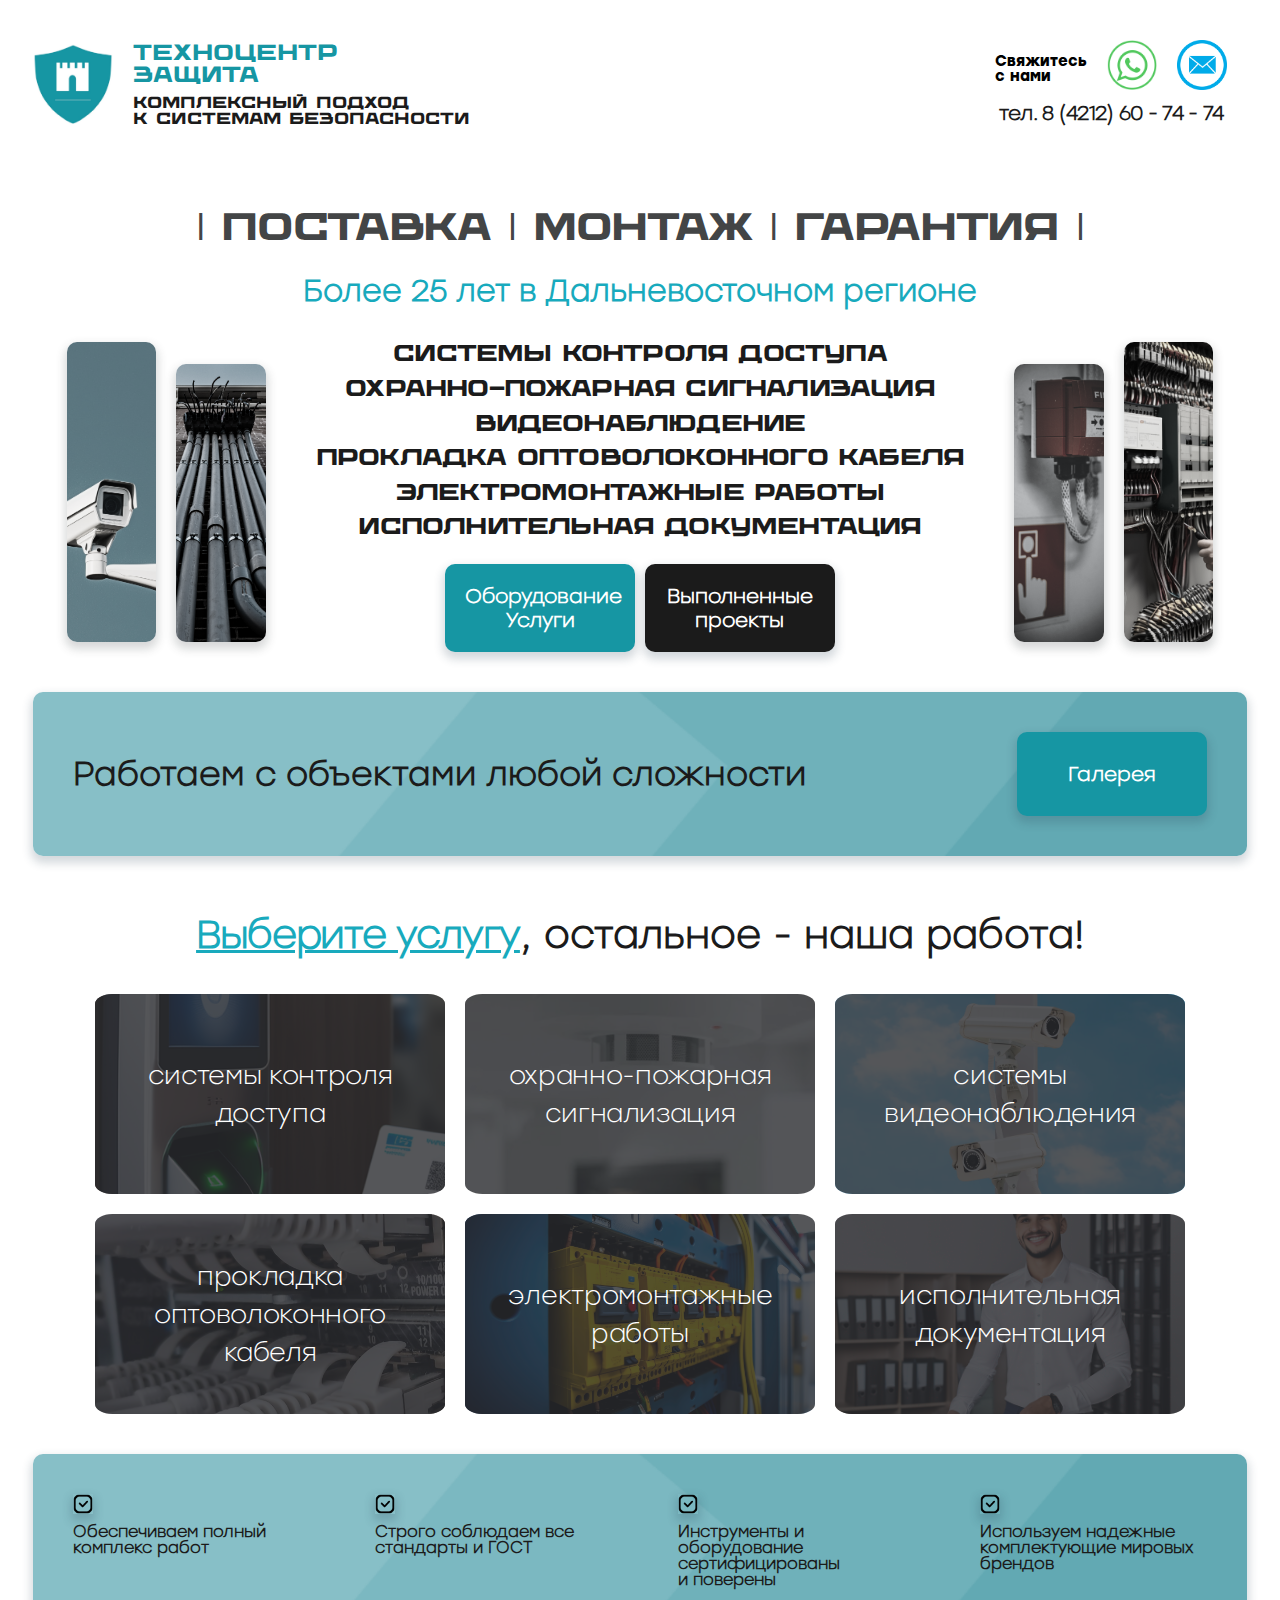
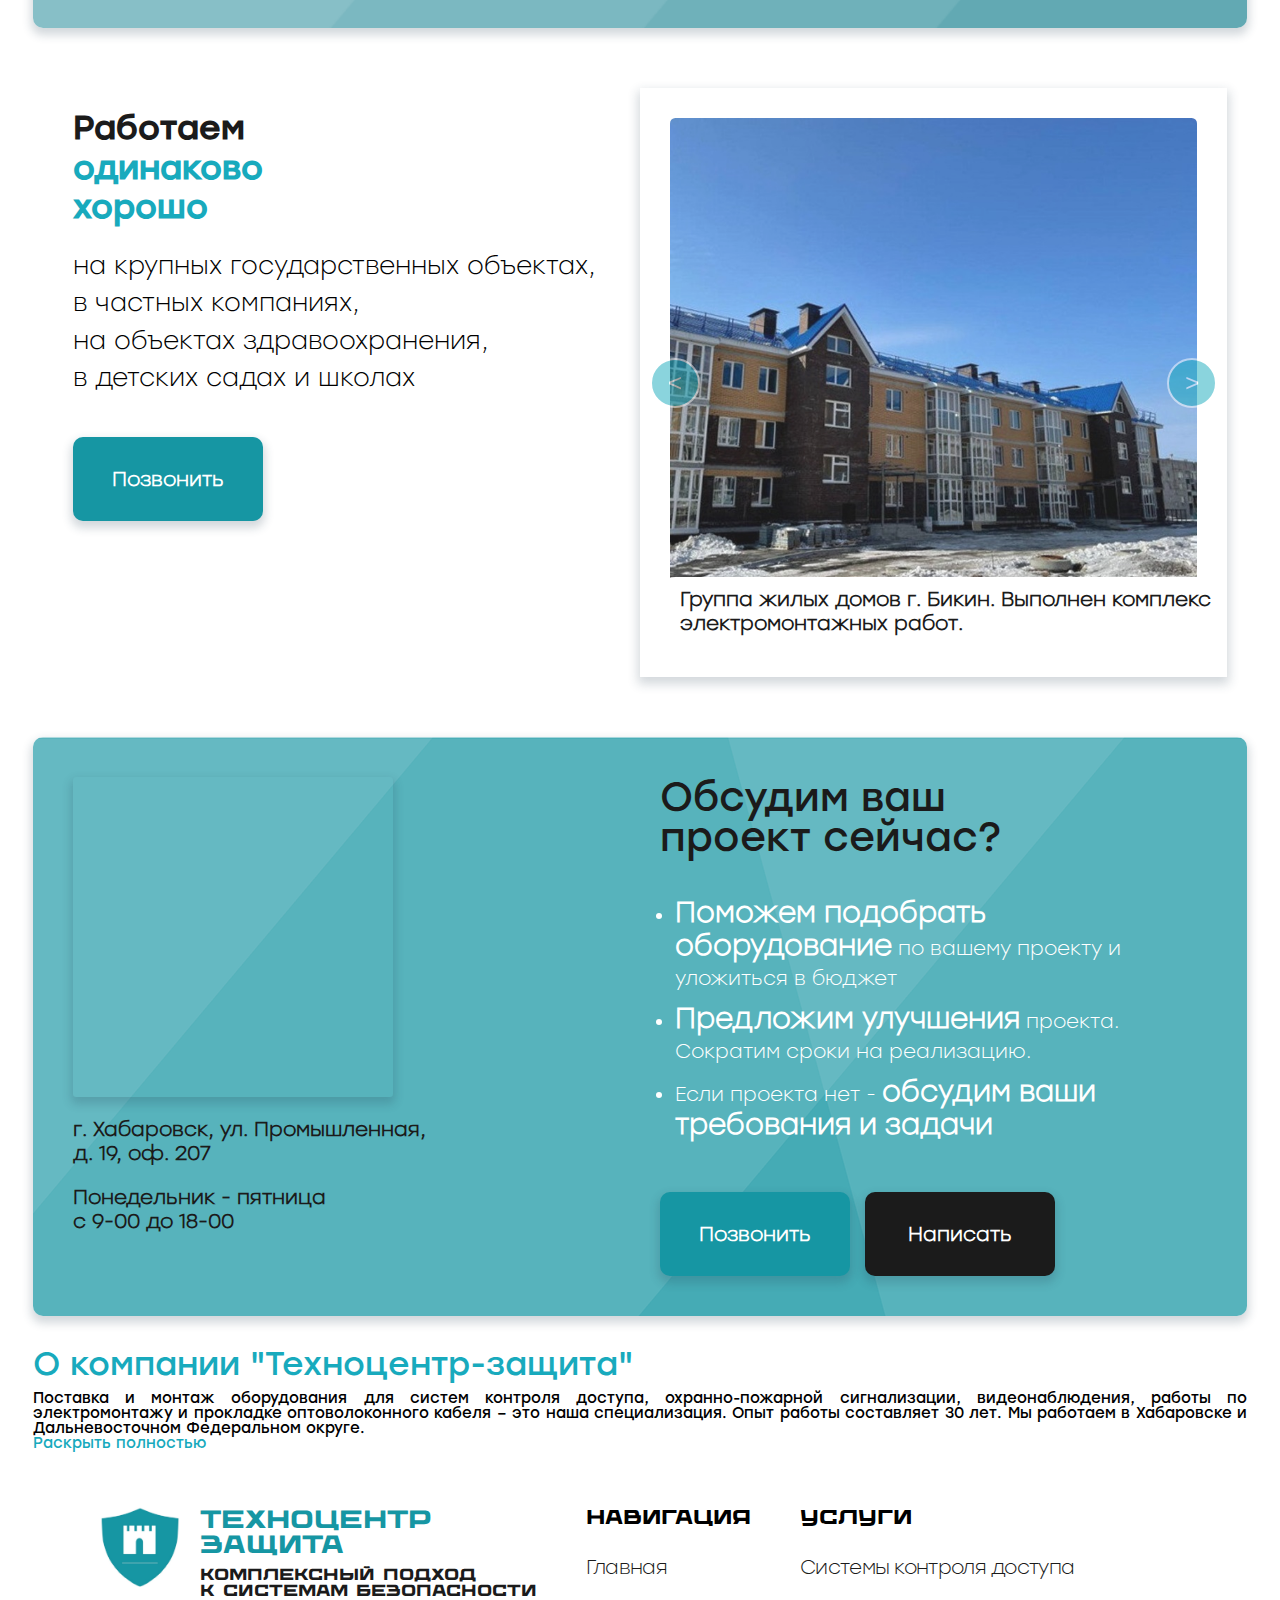
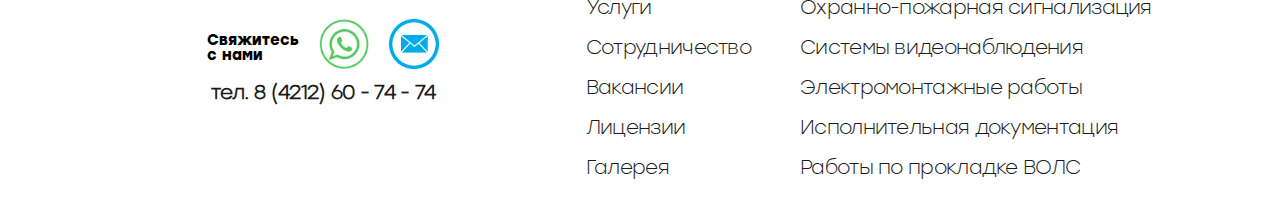
==== index.html @ d7f77d16 "first commit" ====
<!DOCTYPE html>
<html lang="ru">
<head>
    <meta charset="UTF-8">
    <meta name="viewport" content="width=device-width, initial-scale=1.0">
    <meta name="author" content="Peshkova Natalya">
    <meta name="robots" content="index,follow">
    <meta name="description" content='Техноцентр-защита в Хабаровске - системы контроля доступа, охранно-пожарная сигнализация, видеонаблюдение, электромонтажные работы в Хабаровске. Подготовка исполнительной документации. СКУД, ОПС, СВН под ключ. Тел. + 79242172474'>
    <meta name="keywords" content="ОПС СКУД системы контроля доступа охранно-пожарная сигнализация заказать хабаровск видеонаблюдение заказать хабаровск монтаж кабеля исполнительная документация заказать Техноцентр-защита хабаровск ">
    <link rel="canonical" href="https://videoteh-dv.ru/">
    <link rel="shortcut icon" href="./img/only_logo.jpg" type="image/x-icon">
    
    <link rel="stylesheet" href="./reset.css">
    <link rel="stylesheet" href="./index.css">
    <link rel="stylesheet" href="./media.css">


    <title>ТЕХНОЦЕНТР-ЗАЩИТА системы контроля доступа, охранно-пожарная сигнализация, видеонаблюдение, электромонтажные работы </title>
</head>

    <body>
        <div class="wrapper"> 
            <header class="header">
                <div class="header__items">
                    <img class="header__logo glare" src="./img/only_logo.jpg" alt="логотип">
                    <div class="header__title"> 
                        <p> ТЕХНОЦЕНТР </p>
                        <p> ЗАЩИТА </p>
                        <p> комплексный подход <br>
                            к системам безопасности</p>
                    </div>
                </div>
                
                <div class="header__items contact-info">
                    <div class="contact-icons"> 
                        <div class="header__item callus"> Свяжитесь <br> с нами </div>      
                        <div class="header__item"> <a class="link" href="https://wa.me/79242172474?text=%D0%94%D0%BE%D0%B1%D1%80%D1%8B%D0%B9%20%D0%B4%D0%B5%D0%BD%D1%8C!%20%D0%9F%D0%B8%D1%88%D1%83%20%D1%81%20%D1%81%D0%B0%D0%B9%D1%82%D0%B0%20%D0%BF%D0%BE%20%D0%BF%D0%BE%D0%B2%D0%BE%D0%B4%D1%83%20...%20" target="_blank"> <img class="contacts-info-icon" src="./img/WhatsApp-icon.png" alt="Написать на Whatsapp"></a>
                        </div>
                        <div class="header__item"> <a class="link" href="mailto:video-tex@yandex"> <img class="contacts-info-icon" src="./img/e-mail-png-free-download.png" alt="Написать на электронную почту"></a>
                        </div>
                    </div>
                    <div class="header__item link"> <a href="tel:89242172474"> тел. 8 (4212) 60 - 74 - 74 </a></div>      
                </div>    
            </header>

        </div>
        <div class="wrapper main-wrapper">
            <div class="main"> 
                <div class="main-title"> 
                    <a class="link" href="#"> &#448 ПОСТАВКА &#448 </a>
                    <a class="link" href="#"> МОНТАЖ &#448 </a> 
                    <a class="link" href="#"> ГАРАНТИЯ &#448 </a> 
                </div>
                <p class="professional-experience"> Более 25 лет  в Дальневосточном регионе</p>
                <div class="presentation">  
                    <div class="presentation-item foto-section">
                        <img class="foto" src="./img/Фото видеокамера наружного наблюдения (1).png" alt="видеокамера">
                        <img class="foto smaller-foto" src="./img/эмр1.jpg" alt="прокладка кабеля">
                    </div>
                    <div class="presentation-item btn-section">
                        
                        <div class="presentation-info">
                            <a href="#"> системы контроля доступа  </a>
                            <a href="#"> охранно-пожарная сигнализация </a> 
                            <a href="#"> видеонаблюдение  </a> 
                            <a href="#"> прокладка оптоволоконного кабеля   </a>
                            <a href="#"> электромонтажные работы  </a> 
                            <a href="#"> исполнительная документация  </a> 
                        </div>
                        <div class="presentation-btns">
                            <!-- <a href="mailto:video-tex@yandex"> <button class="presentation-btn"> Отправить <br> техзадание  </button></a>  -->
                            <a href="#"> <button class="presentation-btn">  Оборудование <br> Услуги  </button></a> 
                            <a href="#"> <button class="presentation-btn second-btn">  Выполненные <br> проекты  </button></a> 
                        </div>
                    </div>
                    <div class="presentation-item foto-section">
                        <img class="foto smaller-foto" src="./img/fire-alarm3.jpg" alt="турникеты СКУД">
                        <img class="foto" src="./img/slide2.png" alt="электро оборудование">
                    </div>
                </div>
                <div class="cross-section">  
                    <p> Работаем с объектами любой сложности </p>   
                    <a href="#"></a><button class="cross-btn presentation-btn"> Галерея </button></a> 
                </div>
                <div class="selection"> 
                    <h2 class="selection-title"> <a href="#"> <span>Выберите услугу</span></a>, остальное - наша работа!   </h2>
                    <div class="selection-items grid">        
                        <div class="selection-item cover"> 
                            <a class="cover__link" href="#"> <h2 class="cover__title">системы контроля доступа </h2>  
                            </a> </div>
                        <div class="selection-item cover"> 
                            <a class="cover__link" href="#"> <h2 class="cover__title"> охранно-пожарная сигнализация</h2> 
                            </a> </div>
                        <div class="selection-item cover"> 
                            <a class="cover__link" href="#"> <h2 class="cover__title"> системы видеонаблюдения</h2>  
                            </a> </div>
                        <div class="selection-item cover"> 
                            <a class="cover__link" href="#"> <h2 class="cover__title"> прокладка оптоволоконного кабеля</h2>  
                            </a> </div>
                        <div class="selection-item cover"> 
                            <a class="cover__link" href="#"> <h2 class="cover__title"> электромонтажные работы</h2>  
                            </a> </div>
                        <div class="selection-item cover"> 
                            <a class="cover__link" href="#"> <h2 class="cover__title"> исполнительная документация</h2>  
                            </a> </div> 
                    </div> 

                    
                </div>
                <div class="info">
                    <div class="info-item">
                        <img class="info-check" src="./img/Check.jpg" alt="галочка">
                        <p> Обеспечиваем полный комплекс работ </p>
                    </div>
                    <div class="info-item">
                        <img class="info-check" src="./img/Check.jpg" alt="галочка">
                        <p> Строго соблюдаем все стандарты и ГОСТ </p>
                    </div>
                    <div class="info-item">
                        <img class="info-check" src="./img/Check.jpg" alt="галочка">
                        <p> Инструменты и оборудование сертифицированы <br> и поверены </p>
                    </div>
                    <div class="info-item">
                        <img class="info-check" src="./img/Check.jpg" alt="галочка">
                        <p> Используем надежные комплектующие мировых брендов </p>
                    </div>
                </div>
                <div class="sliders">
                    <div class="sliders-item">
                        <h4 class="sliders-item-title"> <span>Работаем </span> <br> одинаково <br> хорошо</h4>
                        <p class="sliders-item-text"> на крупных государственных объектах, <br> в частных компаниях,  <br>  на объектах здравоохранения, <br> в детских садах и школах </p>

                        <a href="tel:89242172474"> <button class="cross-btn presentation-btn sliders-item-btn"> Позвонить </button></a> 
                    </div>
                    <div class="sliders-slider">
                        <div class="slider-container">
                            <div class="slider">
                                <div> 
                                    <img class="slider-img" src="./img/Bikin-zhiloy dom.jpeg" alt="жилой дом бикин">
                                    <p class="slide-content"> Группа жилых домов г. Бикин. Выполнен комплекс электромонтажных работ. </p>
                                </div>
                                <div> 
                                    <img class="slider-img" src="./img/poliklinnika.jpg" alt="детская поликлинника хабаровск">
                                    <p class="slide-content"> Детская поликлинника № 17. Выполнен подбор оборудования и монтаж систем СКУД, ОПС, видеонаблюдение, часофикация. </p>
                                </div>
                                <div> 
                                    <img class="slider-img" src="./img/tynda.jpeg" alt="спортивный комплекс г. Тында">
                                    <p class="slide-content"> Спортивный комплекс в г. Тында. Выполнен подбор оборудования и монтаж систем СКУД, ОПС, видеонаблюдение, часофикация. </p>
                                </div>
                                <div> 
                                    <img class="slider-img" src="./img/туберкулезка1.jpg" alt="палатный корпус туберкулезной ббольницы хабаровск ">
                                    <p class="slide-content"> Палатный корпус ГУЗ Противотуберкулезный диспансер г. Хабаровск. Электромонтажные работы. СКУД. ОПС. Видеонаблюдение </p>
                                </div>
                            </div> 
                            <button class="prev-button" aria-label="Посмотреть предыдущий слайд">&lt;</button>
                            <button class="next-button" aria-label="Посмотреть следующий слайд">&gt</button>
                        </div>
                    </div>
                </div>
                <div class="contacts">
                    
                    <div class="contacts-map"> <iframe src="https://yandex.ru/map-widget/v1/?um=constructor%3A66a0af6816b651c27cd4777a41d9da4e600a74fc31a706a50774fdd20462f289&amp;source=constructor" width="320" height="320" frameborder="0"></iframe>
                        <div class="contacts-info">
                            <ul>
                                <li> г. Хабаровск, ул. Промышленная, <br> д. 19, оф. 207 </li>
                                <li> Понедельник - пятница <br> с 9-00 до 18-00 </li>
                            </ul>
                        </div>
                    </div>

                    <div class="feedback">
                        <div>  
                            <h2 class="feedback-title"> Обсудим ваш <br> проект сейчас? </h2>
                            <ul class="feedback-info">
                                <li> <span> Поможем подобрать оборудование</span> по вашему проекту и уложиться в бюджет </li>
                                <li> <span> Предложим улучшения</span>  проекта. Сократим сроки на реализацию. </li>
                                <li> Если проекта нет - <span> обсудим ваши требования и задачи </span>  </li>
                            </ul>
                        </div>
                        <div class="feedback-btns"> 
                            <a href="tel:89242172474"><button class="feedback-btn cross-btn presentation-btn"> Позвонить </button></a>
                            <a href="mailto:video-tex@yandex"><button class="second-btn cross-btn presentation-btn"> Написать </button></a>
                        </div>
                    </div>
                </div>
                <div class="seo-text">
                    <h3 class="seo-text-title"> О компании "Техноцентр-защита"</h3>
                        <p> Поставка и монтаж оборудования для систем контроля доступа, охранно-пожарной сигнализации, видеонаблюдения, работы по электромонтажу и прокладке оптоволоконного кабеля  – это наша специализация. Опыт работы составляет 30 лет. Мы работаем в Хабаровске и Дальневосточном Федеральном округе.</p> 
                    <div class="demo">
                        <input type="checkbox" id="hd-1" class="hide">
                        <label for="hd-1" > Раскрыть полностью </label>
                        <div>
                            <p> Мы предлагаем широкий спектр услуг по установке и обслуживанию систем безопасности. Наши специалисты имеют высокую квалификацию и большой опыт работы. Мы гарантируем качество нашей продукции и услуг.</p>
                            <p> Выполняем работы по подбору оборудования и монтажу СКУД, ОПС, СВН, электромонтажу на промышленных предприятиях, в государственных учреждениях, в учреждениях здравоохранения, в детских садах и школах, на объектах жилого фонда.</p>
                            <p> Готовы предложить вам индивидуальный подход к каждому клиенту. Наша команда профессионалов поможет вам выбрать оптимальное решение для вашей задачи. Мы предоставляем полный комплекс услуг от проектирования до установки и обслуживания систем безопасности.</p>
                            <p> Выполнение исполнительной документации по проекту заказчика — это одна из наших ключевых компетенций. Мы знаем, насколько важно соблюдать сроки, поэтому мы делаем всё возможное, чтобы уложиться в установленные временные рамки. Мы подготавливаем полный пакет документов, который включает в себя все необходимые формы, акты, протоколы и другие документы, требуемые для завершения проекта.  Наша команда состоит из опытных специалистов, которые обладают глубокими знаниями в области строительства и проектирования. Мы работаем с каждым проектом индивидуально, учитывая все требования и пожелания заказчика. Мы гарантируем высокое качество нашей работы и полное соответствие всем нормам и стандартам. Обращайтесь к нам, и мы поможем вам завершить ваш проект в срок и без лишних хлопот.</p>
                            <p>Работаем только с проверенными производителями оборудования и материалов. Это позволяет нам гарантировать высокое качество нашей продукции и услуг. </p> 
                            <p>Если у вас есть вопросы или вы хотите получить консультацию, свяжитесь с нами по телефону или отправьте заявку по электронной почте. Мы всегда рады помочь вам!</p>
                        </div>
                        <br/>
                        <br/>
                    </div> 
                </div>
            </div>
        </div>
        <div class="wrapper footer-wrapper"> 
            <footer class="footer">
                <div class="footer-item-logo">
                    <div class="footer-logo"> 
                        <img class="footer-logo-img header__logo glare " src="./img/only_logo.jpg" alt="логотип">
                        <div class="footer-logo-title header__title"> 
                            <p> ТЕХНОЦЕНТР </p>
                            <p> ЗАЩИТА </p>
                            <p> комплексный подход <br>
                                к системам безопасности</p>
                        </div>
                    </div>
                    <div class="header__items contact-info footer-contacts">
                        <div class="contact-icons"> 
                            <div class="header__item callus"> Свяжитесь <br> с нами </div>      
                            <div class="header__item"> <a class="link" href="https://wa.me/79242172474?text=%D0%94%D0%BE%D0%B1%D1%80%D1%8B%D0%B9%20%D0%B4%D0%B5%D0%BD%D1%8C!%20%D0%9F%D0%B8%D1%88%D1%83%20%D1%81%20%D1%81%D0%B0%D0%B9%D1%82%D0%B0%20%D0%BF%D0%BE%20%D0%BF%D0%BE%D0%B2%D0%BE%D0%B4%D1%83%20...%20" target="_blank"> <img class="contacts-info-icon" src="./img/WhatsApp-icon.png" alt="Написать на Whatsapp"></a>
                            </div>
                            <div class="header__item"> <a class="link" href="mailto:video-tex@yandex"> <img class="contacts-info-icon" src="./img/e-mail-png-free-download.png" alt="Написать на электронную почту"></a>
                            </div>
                        </div>
                        <div class="header__item link"> <a href="tel:89242172474"> тел. 8 (4212) 60 - 74 - 74 </a></div>      
                    </div>
                </div>
                <div class="footer-item ">
                    <h4>Навигация</h4>
                    <ul>
                        <li><a href="#"> Главная  </a></li>
                        <li><a href="#"> Услуги  </a></li>
                        <li><a href="#"> Сотрудничество  </a> </li>
                        <li><a href="#"> Вакансии   </a> </li>
                        <li><a href="#"> Лицензии  </a> </li>
                        <li><a href="#"> Галерея   </a> </li>
                    </ul>
                </div>
                <div class="footer-item ">
                    <h4> Услуги </h4>
                    <ul>
                        <li><a href="#"> Системы контроля доступа  </a></li>
                        <li><a href="#"> Охранно-пожарная сигнализация  </a> </li>
                        <li><a href="#"> Системы видеонаблюдения   </a> </li>
                        <li><a href="#"> Электромонтажные работы  </a> </li>
                        <li><a href="#"> Исполнительная документация  </a> </li>
                        <li><a href="#"> Работы по прокладке ВОЛС</a> </li>
                    </ul>
                </div>
            </footer>
        </div>
        <!-- <h4>Преимущества</h4>
        <ul>
            <li> 30-летний опыт работы </li>
            <li> Дальневосточная компания </li>
            <li> Улучшаем проекты </li>
            <li> Комплексный подход</li>
            <li> Лицензии и допуски </li>
            <li> Честный подход </li>
            <li> Безупречная репутация</li>
            <li></li> -->
        <script src="script.js"></script>
    </body>
</html>
---- index.css ----
@font-face {
    font-family: "WADIK";
    src: local("Wadik");
    src: url(./fonts/WADIK/Wadik.otf);
}

@font-face {
    font-family: "Stolzl_Bold";
    src: local("Stolzl"),
        url(./fonts/Stolzl/stolzl_bold.otf);
}

@font-face {
    font-family: "Stolzl_Light";
    src: local("Stolzl"),
        url(./fonts/Stolzl/stolzl_light.otf);
}

@font-face {
    font-family: "Stolzl_Regular";
    src: local("Stolzl"),
        url(./fonts/Stolzl/stolzl_regular.otf);
}


:root {
    /* переменные для шрифта */
    --font-Wadik: "WADIK";
    --font-Stolzl-Bold: "Stolzl_Bold";
    --font-Stolzl-Light: "Stolzl_Light";
    --font-Stolzl-Regular: "Stolzl_Regular";
    
     /* переменные для цвета */
    --main-color: #18aabd;
    --logo--color: #1696A3;
    --lite-grey-color: #f2f3f7;
    --black-color: #1B1B1B;
    --white-color: #FFFFFF;
    --grey--color: #434546;
    --light-main-color:#2dacc050;

    /* переменная для тени  */
    --box-shadow: 0px 5px 10px 2px rgba(34, 60, 80, 0.2);
}

/* 
* {
    outline: 1px solid #f00 !important;
} 

*, header, main, .wrapper, footer, div, img {
    border: 1px green solid;
}    */

a {
    text-decoration: none;
    cursor: pointer;
    transition-duration: 500ms;
    letter-spacing: -0.035em;
    text-align: center;
    color: var(--black-color);
}  

.link {
    transition-duration: .5s;
}

.link:hover {
    text-shadow: 5px 5px 5px rgba(0,0,0,0.3);
    transform: scale(1.1);
}

body {
    font-family: var(--font-Stolzl-Regular);
    font-size: 10px;
}

.wrapper{
    max-width: 1420px;
    margin: 0 auto;
}

.header {
    background-color: var(--white-color);
    max-width: 98%;
    margin: 0 auto;
    padding: 40px 20px;
    display: flex;
    justify-content: space-between;
}

.professional-experience {
    display: flex;
    align-items: center;
    text-align: center;
    justify-content: center;
    font-family: var(--font-Stolzl-Light);
    color: var(--main-color);
    font-weight: bold;
    font-size: 30px;
    padding: 10px;
    margin: 0 auto;
    margin-bottom: 20px;
    width: 60%;
    transition-duration: 3s;
}

.header__items {
    display: flex;
    align-items: center;
}

.contact-info{
    flex-direction: column;
    align-items: center;
}

.contact-icons {
    display: flex;
    flex-direction: row;
}

.header__item {
    display: flex;
    font-family: var(--font-Stolzl-Light);
    line-height: 150%;
    font-size: 20px;
    font-weight: bold;
    margin-right: 20px;
}

.callus {
    font-size: 15px;
    font-family: var(--font-Stolzl-Bold);
    font-weight: normal;
    line-height: 100%;
    align-items: center;
}

.header__logo {
    width: 80px;
    height: 80px;
    margin-right: 20px;
    
}

.header__title {
    font-family: var(--font-Wadik);
    font-size: 22px;
    margin-right: 20px;
    color: var(--logo--color);
}

.header__title p:last-of-type{
    font-family: var(--font-Wadik);
    font-size: 16px;
    margin-top: 10px;
    color: var(--black-color);
}

.header__description {
    font-family: var(--font-Stolzl-Light);
    line-height: 150%;
    color: var(--grey-color);
    display: flex;
    flex-direction: column;
    cursor: pointer;
}

.header__description p{
    transition-duration: 0.5s;
}

.header__description p:hover {
    transform: scale(1.1);
    font-family: var(--font-Stolzl-Light);
}

.contacts-info-icon {
    width: 50px;
    height: 50px;
}

.main {
    background-color: var(--white-color);
    max-width: 98%;
    margin: 0 auto;
    padding: 40px 20px;
    display: flex;
    justify-content: space-between;
    flex-direction: column;
}

.main-title {
    font-family: var(--font-Wadik);
    font-weight: bold;
    font-size: 3vw;
    margin: 0 auto;
    margin-bottom: 20px;
}

.main-title a{
    color: var(--grey--color);
}

.main-title a:hover {
    color: var(--black-color);
}

.presentation {
    display: flex;
    margin: 0 auto;
    max-width: 1420px;

}

.foto-section {
    display: flex;
    align-items: flex-end;
}

.foto {
    margin: 10px;
    width: 7vw;
    height: 95%;
    object-fit: cover;
    border-radius: 10px;
    filter: grayscale(80%);
    transition-duration: .3s;
    box-shadow: 0px 5px 10px 2px rgba(34, 60, 80, 0.2);
}

.foto:hover {
    filter: none;
    transform: scale(1.2);
    width: 12vw;
    margin: 20px;
}

.smaller-foto {
    height: 88%;
}

.presentation-info {
    display: flex;
    flex-direction: column;
    font-family: var(--font-Wadik);
    line-height: 150%;
    font-size: 1.8vw;
    font-weight: bold;
    margin: 0 40px;
    transition-duration: .3s;
}

.presentation-info a:hover {
    transform: scale(1.1);
    text-shadow: 8px 6px 11px rgba(1,2,15,0.55);
}

.btn-section {
    display: flex;
    flex-direction: column;
    align-items: center;
    justify-content: end;
}

.presentation-btns {
    margin-top: 20px;
    display: flex;
    gap: 10px;
}

.presentation-btn {
    background-color: var(--logo--color);
    border-radius: 10px;
    font-family: var(--font-Stolzl-Light);
    font-weight: bold;
    width: 190px;
    color: var(--white-color);
    padding: 20px;
    font-size: 20px;
    transition-duration: .5s;
    box-shadow: 0px 5px 10px 2px rgba(34, 60, 80, 0.2);
}

.presentation-btn:hover {
    background: rgba(0,0,0,0);
    color: #3a7999;
    box-shadow: inset 0 0 0 3px #3a7999;
}


.second-btn {
    background-color: var(--black-color);
}

.info {
    width: 100%;
    margin: 0 auto;
    margin-top: 40px;
    margin-bottom: 40px;
    gap: 20px;
    box-shadow: 0px 5px 10px 2px rgba(34, 60, 80, 0.2);
    border-radius: 10px;
    background-image: url(./img/bgi.png);
    background-size: cover;
    padding: 40px;
    display: flex;
    justify-content: space-between;
    transition-duration: .5s;
}

.info-item {
    display: flex;
    flex-direction: column;
    max-width: 20%;
    align-items:flex-start;
    justify-content: flex-start;
}

.info-check {
    width: 20px;
    height: auto;
    /* opacity: .5; */
    margin-bottom: 10px;
    box-shadow: 0px 5px 10px 2px rgba(34, 60, 80, 0.2);
}

.info-item p {
    font-family: var(--font-Stolzl-Light);
    color: var(--black-color);
    font-weight: bold;
    font-size: 16px;
}

.cross-section {
    width: 100%;
    margin: 0 auto;
    margin-top: 40px;
    margin-bottom: 40px;
    box-shadow: 0px 5px 10px 2px rgba(34, 60, 80, 0.2);
    border-radius: 10px; 
    background-image: url(./img/bgi.png);
    background-size: cover;   
    padding: 40px; 
    display: flex;
    justify-content: space-between;
    align-items: center;
    transition-duration: .5s;
}

.cross-section p {
    font-family: var(--font-Stolzl-Light);
    color: var(--black-color);
    font-size: 33px;
    font-weight: bold;
}

.cross-btn {
    color: var(--white-color);
    padding: 30px;
}

.cross-btn:hover {
    transform: scale(1.1);
    box-shadow: inset 0 0 0 3px #3a7999;
    color: var(--white-color);
    border: white 1px solid;
}

.selection {
    margin-top: 20px;
    display: flex;
    flex-direction: column;
}

.selection-items {
    margin: 0 auto;
    display: grid; 
    grid-template-rows: 200px 200px;
    grid-template-columns: auto auto auto;
    gap: 20px;
    height: 100%;
}

.selection-title {
    font-family: var(--font-Stolzl-Light);
    color: var(--black-color);
    font-size: 3vw;
    font-weight: bold;
    margin: 0 auto;
    margin-bottom: 40px;
}

.selection-title span{
    color: var(--main-color);
    text-decoration: underline;
}

.cover {
    display: flex;
    flex-direction: column;
    justify-content: center;
    align-items: center;
    background-image: url(./img/СКУД.png);
    background-size: cover;
    background-position: center;
    position: relative;
    z-index: 0;
    border-radius: 5%;
    padding: 20px;
    max-width: 350px;
}

.cover:nth-child(2){
    background-image: url(./img/fire-alarm1.jpg);
}

.cover:nth-child(3){
    background-image: url(./img/video-surveillance.jpg);
}

.cover:nth-child(4){
    background-image: url(./img/server2.jpg);
}

.cover:nth-child(5){
    background-image: url(./img/electrical\ installation\ works.jpg);
}

.cover:nth-child(6){
    background-image: url(./img/Исполнительная\ документация.png);
}

.cover::before {
    position: absolute;
    content: "";
    left: 0;
    top: 0;
    right: 0;
    bottom: 0;
    background: #2A2C2F;
    opacity: 0.8;
    z-index: -1;
    transition: opacity .3s;
    border-radius: 5%;
}

.cover:hover::before {
    opacity: .4;
}

.cover__link {
    display: flex;
    flex-direction: column;
    justify-content: center;
    align-items: center;
    text-decoration: none;
    color: black;
    box-sizing: border-box;
    margin-left: 0;
    margin-right: 0;

}

.cover__title {
    font-family: var(--font-Stolzl-Light);
    color: var(--white-color);
    font-size: 2vw;
    line-height: 150%;
    cursor: pointer;
}

.cover:hover .cover__title {
    font-weight: bold;
    font-size: 2.2vw;
}

.sliders {
    display: flex;
    margin: 0 auto;
    width: 100%; 
    padding: 20px;
}

.sliders-item {
    font-family: var(--font-Stolzl-Light);
    width: 50%;
    padding: 20px;
}

.sliders-item-title span{
    color: var(--black-color);
    font-size: 33px;
}

.sliders-item-title{
    font-family: var(--font-Stolzl-Regular);
    font-size: 33px;
    font-weight: bold;
    padding-bottom: 20px;
    color: var(--main-color);
    line-height: 120%;
}

.sliders-item-text {
    font-size: 25px;
    margin-bottom: 40px;
    line-height: 150%;
}

.sliders-item-btn:hover{
    color: var(--logo--color);
    background-color: var(--light-main-color);
}

.sliders-slider {
    width: 50%;
}

.slider-container {
    position: relative;
    /* height: 400px; */
    margin: 0 auto;
    overflow: hidden;
    box-shadow: 0px 5px 10px 2px rgba(34, 60, 80, 0.2);
}

.slider {
    display: flex;
    padding: 30px;
    transition: transform 0.5s ease-in-out;
    
}

.slider-img {
    width: 100%;
    height: 100%;
    object-fit: fill;
    opacity: .9;
    transition-duration: 0.5s;
    position: relative;
    border-radius: 1%;
}

.slider-img:hover {
    opacity: 1;
}

.slide-content {    
    font-family: var(--font-Stolzl-Light);
    font-size: 20px;
    line-height: 120%;
    color: var(--black-color);
    font-weight: 1000;
    background-color: var(--white-color);
    position: absolute;
    bottom: 0;
    max-width: 100%;
    height: max-content;
    min-height: 100px;
    padding: 10px;    
    border-radius: 1%;
}

.prev-button,
.next-button {
    position: absolute;
    top: 50%;
    transform: translateY(-50%);
    width: 50px;
    height: 50px;
    background-color: var(--main-color);
    border: solid 2px white;
    font-size: 24px;
    color: white;
    border-radius: 50%;
    opacity: .5;
}

.prev-button {
    left: 10px;
}

.next-button {
    right: 10px;
}


.contacts { 
    display: grid;
    grid-template-columns: 1fr 1fr; 
    grid-template-rows: 1fr; 
    padding: 20px;
    background-image: url(./img/bgi-2.png);
    box-shadow: 0px 5px 10px 2px rgba(34, 60, 80, 0.2);
    border-radius: 10px;
    margin-top: 40px;
}

.contacts-map{
    padding: 20px;
    display: flex;
    flex-direction: column;
    justify-content: flex-start;
}

iframe {
    box-shadow: 0px 5px 10px 2px rgba(34, 60, 80, 0.2);
    border-radius: 1%;
    margin-bottom: 20px;
    transition-duration: .5s;
}

iframe:hover{
    transform: scale(1.1);
    box-shadow: 5px 10px 15px 7px rgba(10, 20, 28, 0.2);
    margin-bottom: 30px;
}

.contacts-info ul li {
    color: var(--black-color);
    font-size: 20px;
    font-weight: bold;
    font-family: var(--font-Stolzl-Light);
    padding-bottom: 20px;
    line-height: 120%;
}

.feedback{
    display: flex; 
    flex-direction: column;
    padding: 20px;
    color: var(--black-color);
    font-size: 15px;
    font-family: var(--font-Stolzl-Regular);
    /* padding-bottom: 20px; */

}

.feedback-title{
    font-size: 40px;
    margin-bottom: 40px;
}

.feedback ul li{
    list-style-type: disc;
    color: var(--white-color);
    margin-left: 15px;
    margin-bottom: 10px;
    font-family: var(--font-Stolzl-Light);
    font-size: 20px;
    line-height: 150%;
}

.feedback ul li span{
    font-weight: bold;
    font-size: 28px;
}

.feedback-btns{
    margin-top: 40px;
}

.feedback-btn{
    margin-right: 10px;
}

.seo-text{
    margin-top: 40px;
    font-family: var(--font-Stolzl-Regular);
    line-height: 150%;
    text-align: justify;
}

.seo-text p{
    font-size: 15px;
}

.seo-text label {
    font-size: 15px;
}

.seo-text-title{
    font-family: var(--font-Stolzl-Regular);
    font-size: 33px;
    padding-bottom: 20px;
    color: var(--main-color);
}

/* Раскрывающийся текст */
.hide {
    display: none; 
}
.hide + label ~ div{
    display: none;
}
/* оформляем текст label */
.hide + label {
    padding: 0;
    color: var(--main-color);
    cursor: pointer;
    display: inline-block; 
}
/* вид текста label при активном переключателе */
.hide:checked + label {
    color: var(--white-color);
    border-bottom: 0;
}
/* когда чекбокс активен показываем блоки с содержанием  */
.hide:checked + label + div {
    display: block; 
}

.footer-wrapper{
    max-width: 1200px;
}

.footer {
    width: 90%;
    margin: 0 auto;
    display: grid;
    grid-template-columns: auto auto 400px;
    margin-bottom: 30px;

}

.footer-item {
    padding: 0 20px;

}

.footer-item ul {
    font-size: 20px;
    line-height: 200%;
    font-family: var(--font-Stolzl-Light);
}

.footer-item h4{
    margin-bottom: 20px;
    font-family: var(--font-Wadik);
    font-size: 20px;
    font-weight: normal;
}

.footer-logo{
    display: flex;
}

.footer-logo-title {
    font-size: 25px;
}

.footer-contacts {
    margin-top: 20px;
}
---- media.css ----
@media screen and (max-width: 1000px) {
    
    .feedback-title {
        font-size: 30px;
        margin-bottom: 10px;
    }
    .feedback ul li{
        font-size: 15px;
    }

    .feedback ul li span{
        font-size: 18px;
    }

    .footer-item ul{
        font-size: 12px;
        line-height: 120%;
    }

    .footer {
        grid-template-columns: auto auto auto;
    }
}

@media screen and (max-width: 900px) {
    .info-item p{
        font-size: 12px;
    }

    .slide-content{
        font-size: 12px;
    }

    .sliders-item-title{
        font-size: 20px;
    }

    .sliders-item-text {
        font-size: 18px;
        margin-bottom: 20px;
        line-height: 100%;
}
    .contacts-info ul li {
        font-size: 15px;
        line-height: 100%;
    }
}

@media screen and (max-width: 800px) {

    .cross-section p {
        font-size: 25px;
    }

    .footer-logo-title{
        font-size: 16px;
    }

}
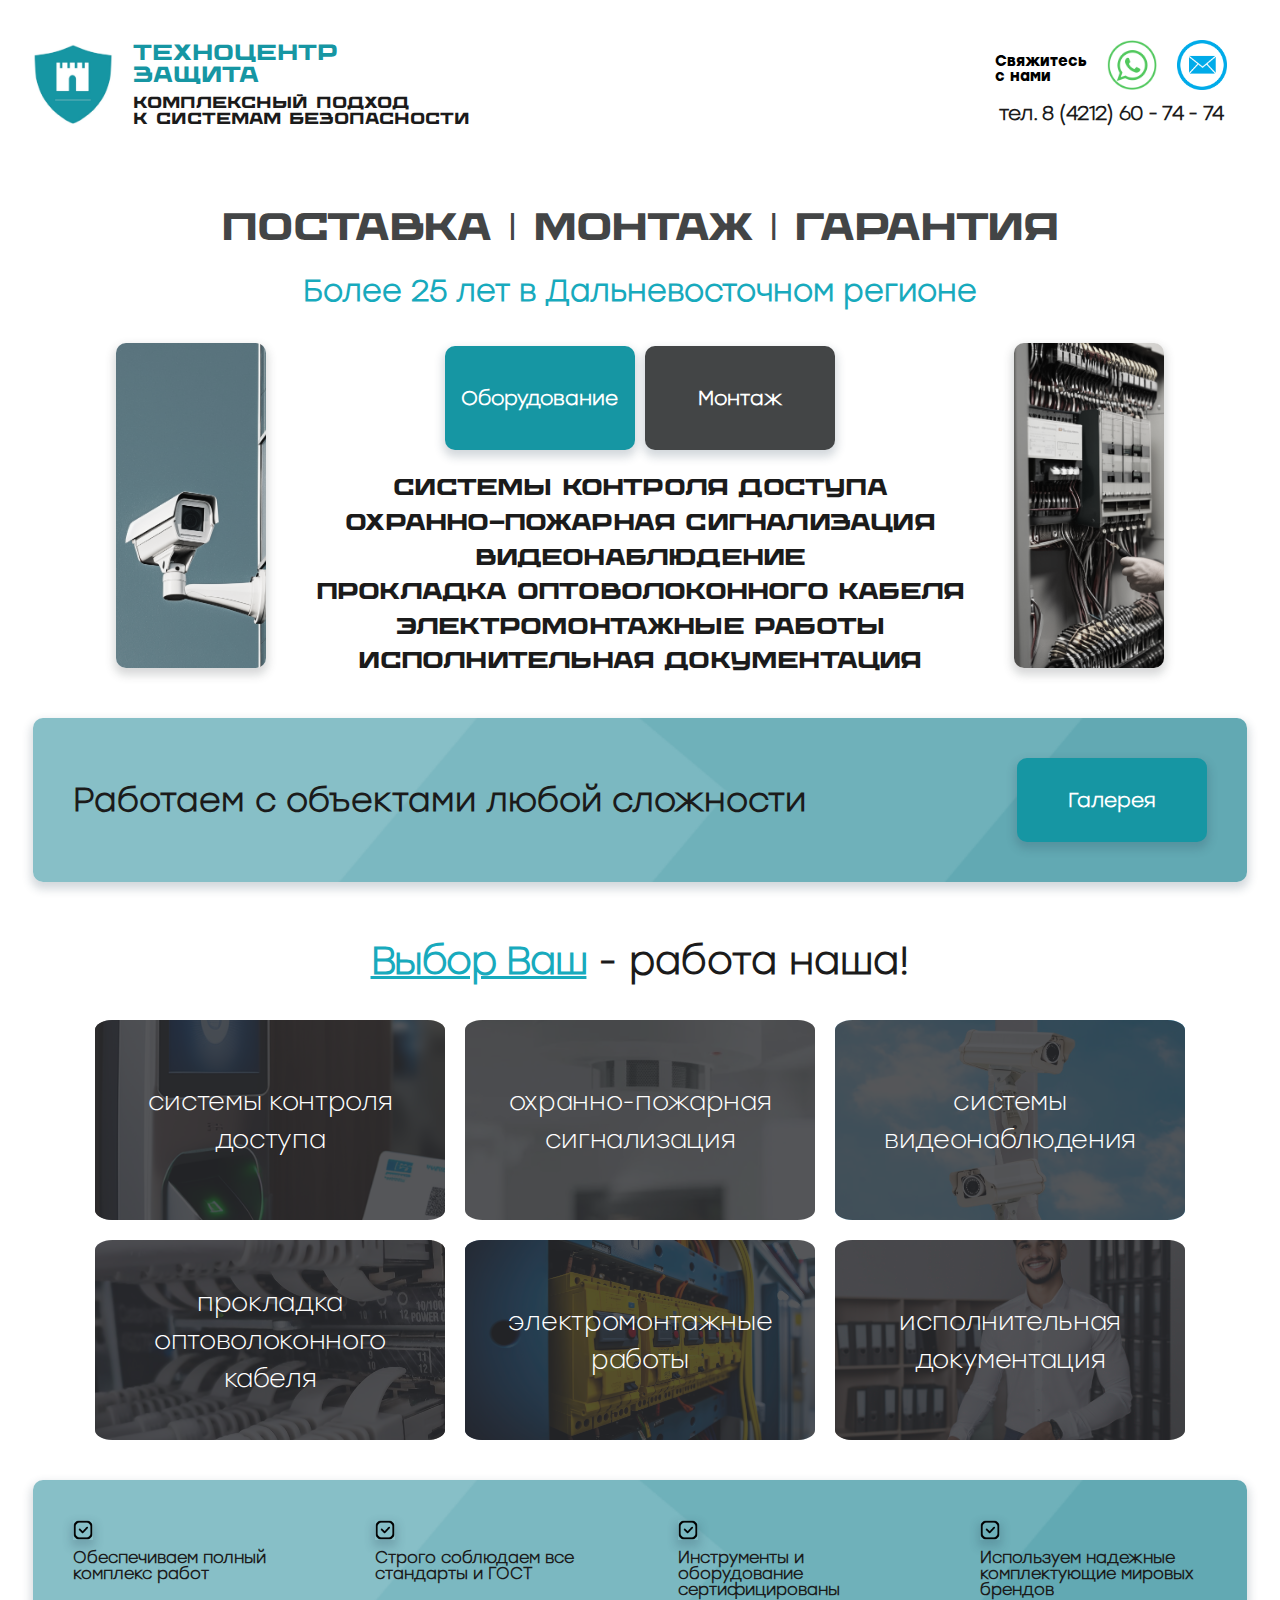
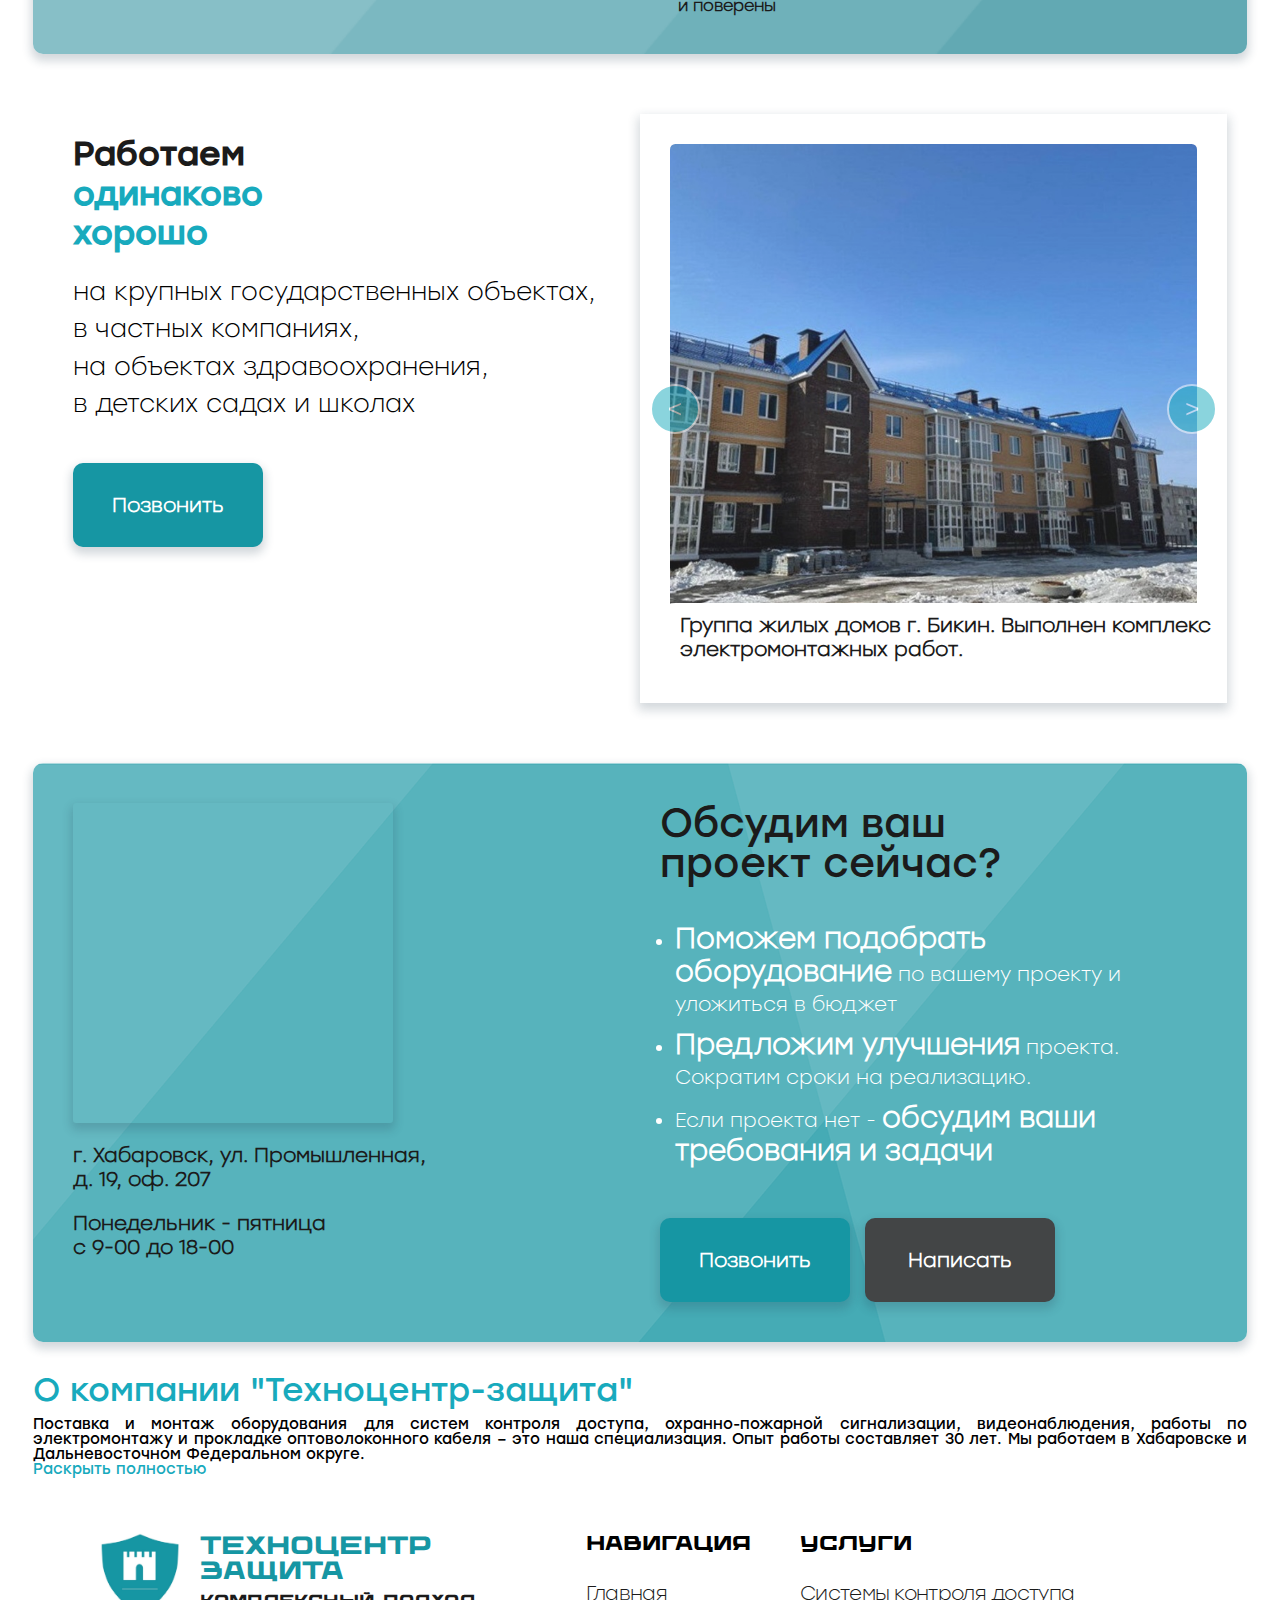
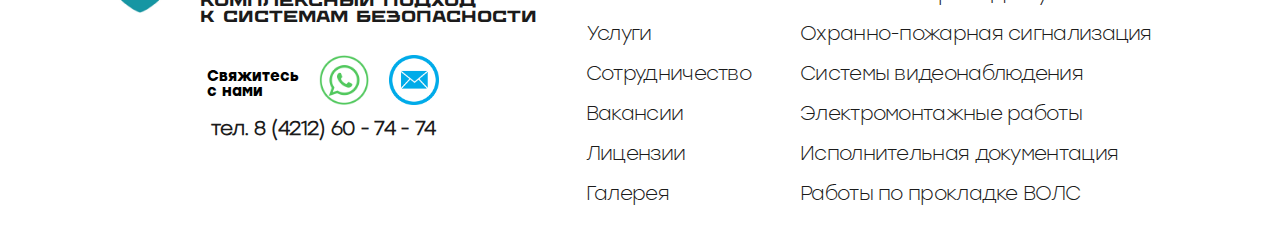
==== commit 30d2364c: "fix visual" ====
--- a/index.html
+++ b/index.html
@@ -47,18 +47,22 @@
         <div class="wrapper main-wrapper">
             <div class="main"> 
                 <div class="main-title"> 
-                    <a class="link" href="#"> &#448 ПОСТАВКА &#448 </a>
+                    <a class="link" href="#"> ПОСТАВКА &#448 </a>
                     <a class="link" href="#"> МОНТАЖ &#448 </a> 
-                    <a class="link" href="#"> ГАРАНТИЯ &#448 </a> 
+                    <a class="link" href="#"> ГАРАНТИЯ </a> 
                 </div>
                 <p class="professional-experience"> Более 25 лет  в Дальневосточном регионе</p>
                 <div class="presentation">  
                     <div class="presentation-item foto-section">
                         <img class="foto" src="./img/Фото видеокамера наружного наблюдения (1).png" alt="видеокамера">
-                        <img class="foto smaller-foto" src="./img/эмр1.jpg" alt="прокладка кабеля">
+                        <!-- <img class="foto smaller-foto" src="./img/эмр1.jpg" alt="прокладка кабеля"> -->
                     </div>
                     <div class="presentation-item btn-section">
-                        
+                        <div class="presentation-btns">
+                            <!-- <a href="mailto:video-tex@yandex"> <button class="presentation-btn"> Отправить <br> техзадание  </button></a>  -->
+                            <a href="#"> <button class="presentation-btn">  Оборудование  </button></a> 
+                            <a href="#"> <button class="presentation-btn second-btn">  Монтаж  </button></a> 
+                        </div>
                         <div class="presentation-info">
                             <a href="#"> системы контроля доступа  </a>
                             <a href="#"> охранно-пожарная сигнализация </a> 
@@ -67,14 +71,10 @@
                             <a href="#"> электромонтажные работы  </a> 
                             <a href="#"> исполнительная документация  </a> 
                         </div>
-                        <div class="presentation-btns">
-                            <!-- <a href="mailto:video-tex@yandex"> <button class="presentation-btn"> Отправить <br> техзадание  </button></a>  -->
-                            <a href="#"> <button class="presentation-btn">  Оборудование <br> Услуги  </button></a> 
-                            <a href="#"> <button class="presentation-btn second-btn">  Выполненные <br> проекты  </button></a> 
-                        </div>
+
                     </div>
                     <div class="presentation-item foto-section">
-                        <img class="foto smaller-foto" src="./img/fire-alarm3.jpg" alt="турникеты СКУД">
+                        <!-- <img class="foto smaller-foto" src="./img/fire-alarm3.jpg" alt="турникеты СКУД"> -->
                         <img class="foto" src="./img/slide2.png" alt="электро оборудование">
                     </div>
                 </div>
@@ -83,7 +83,7 @@
                     <a href="#"></a><button class="cross-btn presentation-btn"> Галерея </button></a> 
                 </div>
                 <div class="selection"> 
-                    <h2 class="selection-title"> <a href="#"> <span>Выберите услугу</span></a>, остальное - наша работа!   </h2>
+                    <h2 class="selection-title"> <a href="#"> <span>Выбор Ваш</span></a> - работа наша! </h2>
                     <div class="selection-items grid">        
                         <div class="selection-item cover"> 
                             <a class="cover__link" href="#"> <h2 class="cover__title">системы контроля доступа </h2>  
--- a/index.css
+++ b/index.css
@@ -221,7 +221,7 @@
 
 .foto {
     margin: 10px;
-    width: 7vw;
+    max-width: 150px;
     height: 95%;
     object-fit: cover;
     border-radius: 10px;
@@ -265,7 +265,8 @@
 }
 
 .presentation-btns {
-    margin-top: 20px;
+    margin-top: 10px;
+    margin-bottom: 20px;
     display: flex;
     gap: 10px;
 }
@@ -277,21 +278,20 @@
     font-weight: bold;
     width: 190px;
     color: var(--white-color);
-    padding: 20px;
+    padding: 40px 1px;
     font-size: 20px;
     transition-duration: .5s;
     box-shadow: 0px 5px 10px 2px rgba(34, 60, 80, 0.2);
 }
 
 .presentation-btn:hover {
-    background: rgba(0,0,0,0);
-    color: #3a7999;
+    background: rgba(0, 0, 0, 0.373);
+    /* color: #3a7999; */
     box-shadow: inset 0 0 0 3px #3a7999;
 }
 
-
 .second-btn {
-    background-color: var(--black-color);
+    background-color: var(--grey--color);
 }
 
 .info {
@@ -752,5 +752,5 @@
 }
 
 .footer-contacts {
-    margin-top: 20px;
+    margin-top: 30px;
 }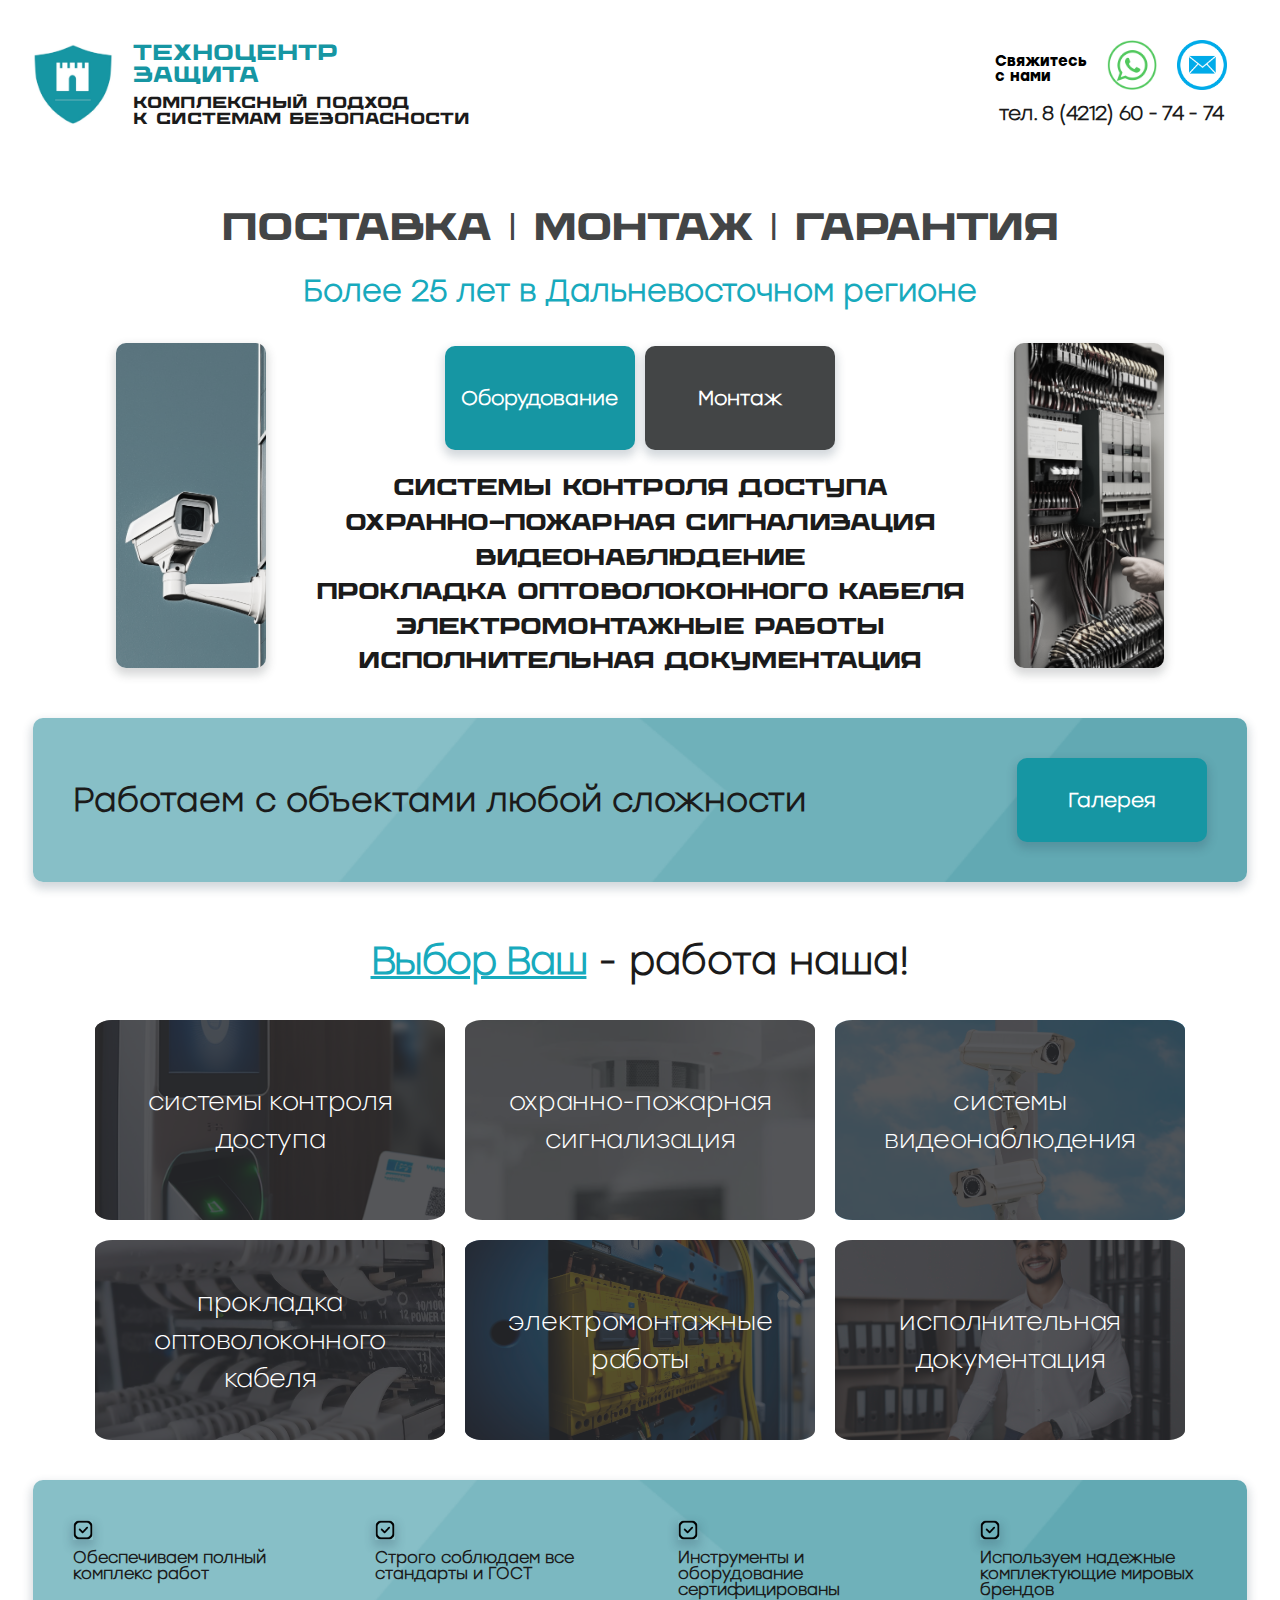
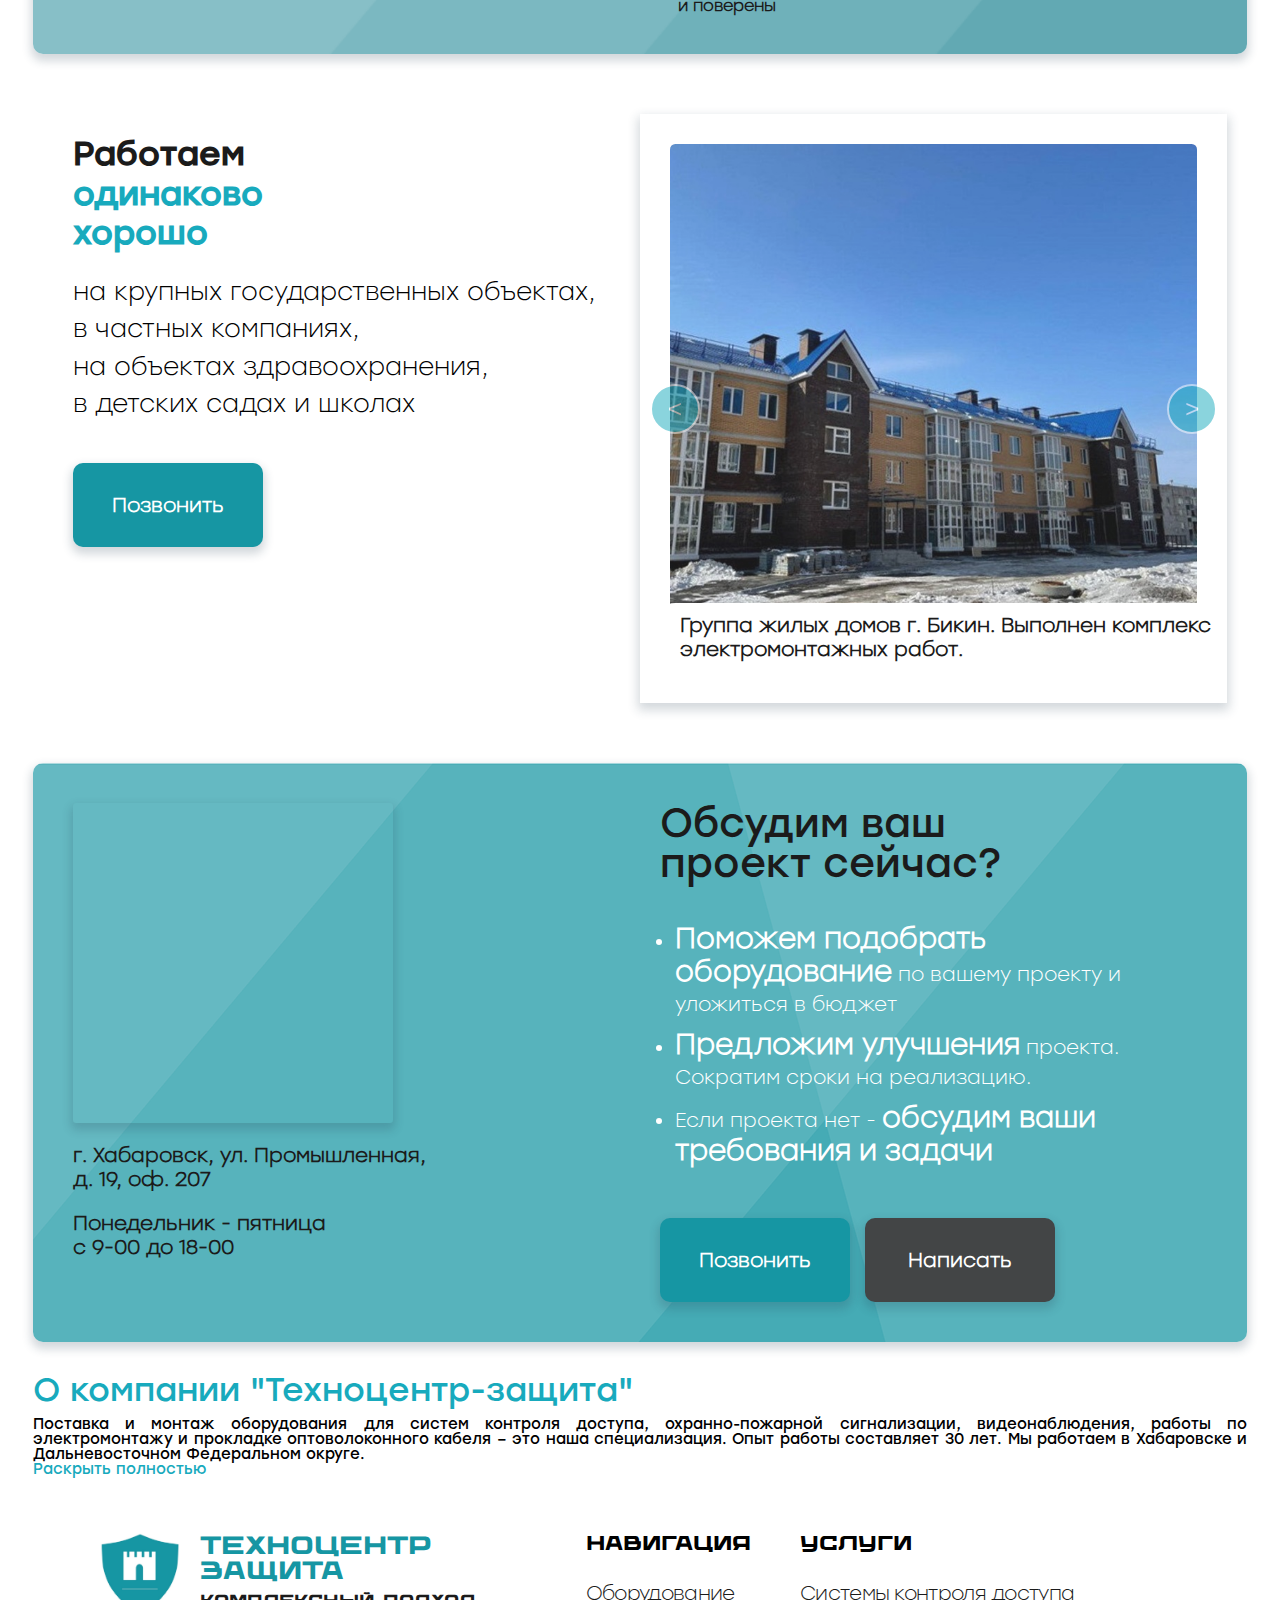
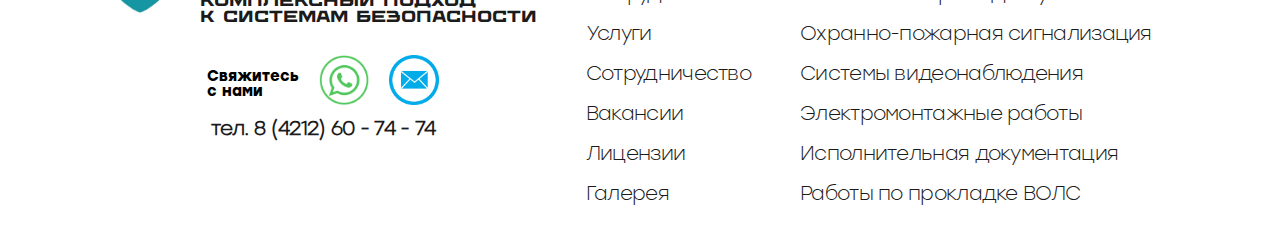
==== commit 1214692f: "services page done" ====
--- a/index.html
+++ b/index.html
@@ -169,7 +169,7 @@
                     </div>
 
                     <div class="feedback">
-                        <div>  
+                        <div class="prodgects">  
                             <h2 class="feedback-title"> Обсудим ваш <br> проект сейчас? </h2>
                             <ul class="feedback-info">
                                 <li> <span> Поможем подобрать оборудование</span> по вашему проекту и уложиться в бюджет </li>
@@ -179,7 +179,7 @@
                         </div>
                         <div class="feedback-btns"> 
                             <a href="tel:89242172474"><button class="feedback-btn cross-btn presentation-btn"> Позвонить </button></a>
-                            <a href="mailto:video-tex@yandex"><button class="second-btn cross-btn presentation-btn"> Написать </button></a>
+                            <a href="mailto:video-tex@yandex"><button class="feedback-second-btn second-btn cross-btn presentation-btn"> Написать </button></a>
                         </div>
                     </div>
                 </div>
@@ -229,7 +229,7 @@
                 <div class="footer-item ">
                     <h4>Навигация</h4>
                     <ul>
-                        <li><a href="#"> Главная  </a></li>
+                        <li><a href="#"> Оборудование  </a></li>
                         <li><a href="#"> Услуги  </a></li>
                         <li><a href="#"> Сотрудничество  </a> </li>
                         <li><a href="#"> Вакансии   </a> </li>
@@ -237,7 +237,7 @@
                         <li><a href="#"> Галерея   </a> </li>
                     </ul>
                 </div>
-                <div class="footer-item ">
+                <div class="footer-item">
                     <h4> Услуги </h4>
                     <ul>
                         <li><a href="#"> Системы контроля доступа  </a></li>
--- a/media.css
+++ b/media.css
@@ -39,10 +39,19 @@
         font-size: 18px;
         margin-bottom: 20px;
         line-height: 100%;
-}
+    }
     .contacts-info ul li {
         font-size: 15px;
         line-height: 100%;
+    }
+
+    .feedback-btns {
+        display: flex;
+        flex-direction: row;
+    }
+    .feedback-btn,.feedback-second-btn {
+        max-width: 150px;
+        font-size: 15px;
     }
 }
 
@@ -56,4 +65,170 @@
         font-size: 16px;
     }
 
-}+}
+
+@media screen and (max-width: 768px) {
+    .feedback-btn,.feedback-second-btn {
+        max-width: 120px;
+        font-size: 12px;
+    }
+
+    .foto{
+        display: none;
+    }
+
+    .presentation {
+        width: 95%;
+        justify-content: center;
+    }
+
+    .selection-items {
+        grid-template-rows: 150px 150px;
+        grid-template-columns: auto auto auto;
+    }
+
+    .contacts { 
+        grid-template-columns: 1fr; 
+        grid-template-rows: auto auto; 
+        margin-top: 10px;
+        background: rgb(32 155 167 / 72%);
+    }
+
+    .contacts-map{
+        flex-direction: row;
+        justify-content: space-between;
+    }
+
+    .contacts ul li {
+        line-height: 120%;
+        color: white;
+    }
+
+    .presentation-info {
+        font-size: 20px;
+    }
+/* 
+    .header__title p:last-of-type{
+        font-size: 10px;
+    } */
+}
+
+@media screen and (max-width: 750px) {
+    .contacts-map, .feedback {
+        padding: 0;
+    }
+
+}
+
+@media screen and (max-width: 700px) {
+    .professional-experience{
+        font-size: 25px;
+    }
+
+    .presentation-info {
+        font-size: 20px;
+    }
+
+    .prodgects {
+        display: none;
+    }
+    
+    .contacts-map{
+        flex-direction: column;
+        align-items: center;
+    }
+
+    .feedback-btns{
+        margin-top: 0;
+        justify-content: center
+    }
+
+    .seo-text {
+        max-width: 95%;
+        margin: 40px auto;
+    }    
+    
+    .footer{
+        grid-template-columns: auto;
+        grid-template-rows: auto auto auto;
+        padding-left: 20px;
+    }
+
+    .footer-contacts {
+        margin-top: 10px;
+        align-items: flex-start;
+    }
+
+    .main {
+        padding-bottom: 0;
+    }
+
+    .footer-item-logo {
+        margin-bottom: 10px;
+    }
+
+    .footer-item {
+        padding: 0;
+    }
+
+    .header {
+        flex-direction: column;
+        align-items: center;
+        padding-bottom: 0;
+    }
+
+    .callus{
+        display: none;
+    }
+
+    .contact-info {
+        margin-top: 10px;
+    }
+
+    .seo-text-title{
+        font-size: 20px;
+    }
+}
+
+@media screen and (max-width: 650px) {
+    .selection-items {
+        grid-template-rows: 150px 150px 150px;
+        grid-template-columns: 250px 250px;
+    }
+
+    .cover__title{
+        font-size: 15px;
+    }
+    .info{
+        display: none;
+    }
+
+    .sliders{
+        flex-direction: column-reverse;
+    }
+
+    .sliders-slider {
+        width: 80%;
+        align-self: center;
+    }
+
+    .sliders-item{
+        width: 80%;
+        align-self: center;
+        display: flex;
+        flex-direction: column;
+    }
+
+}
+
+@media screen and (max-width: 550px) {
+    .presentation-info {
+        font-size: 15px;
+    }
+}
+
+
+
+
+
+
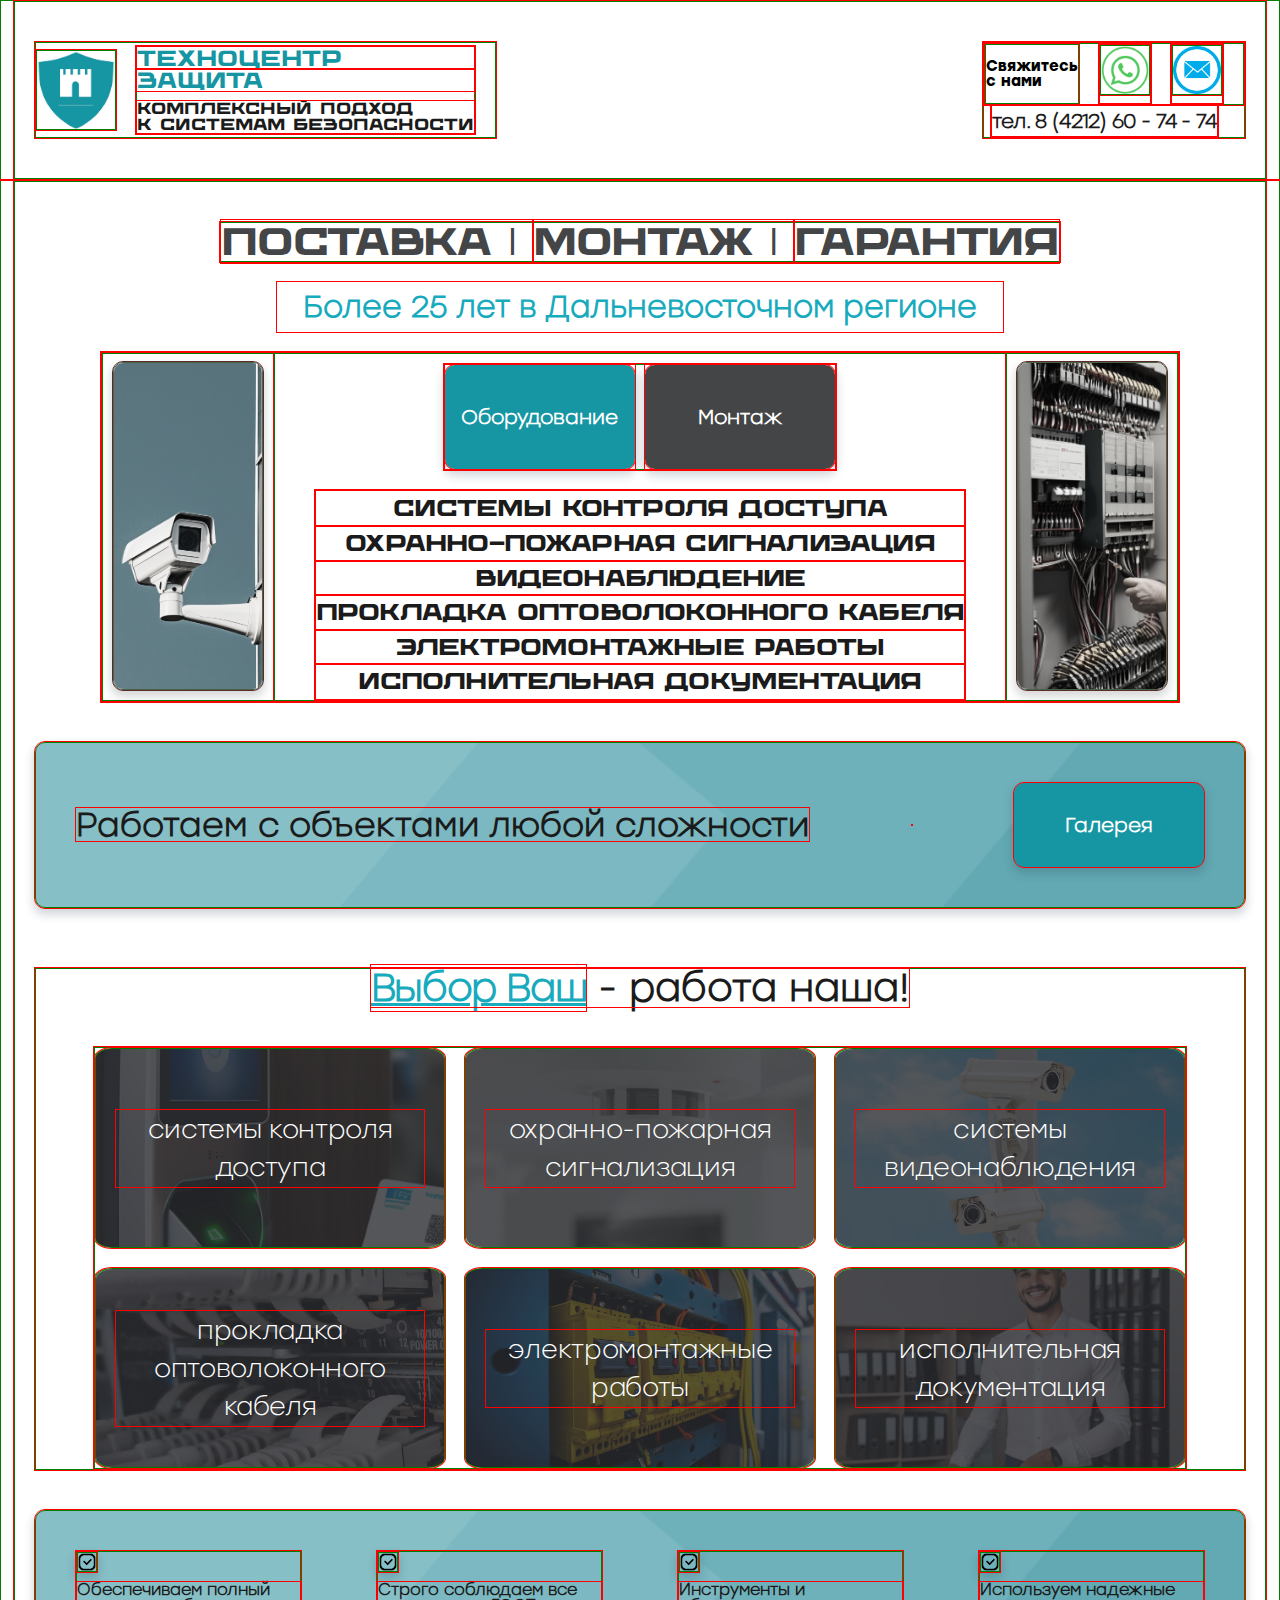
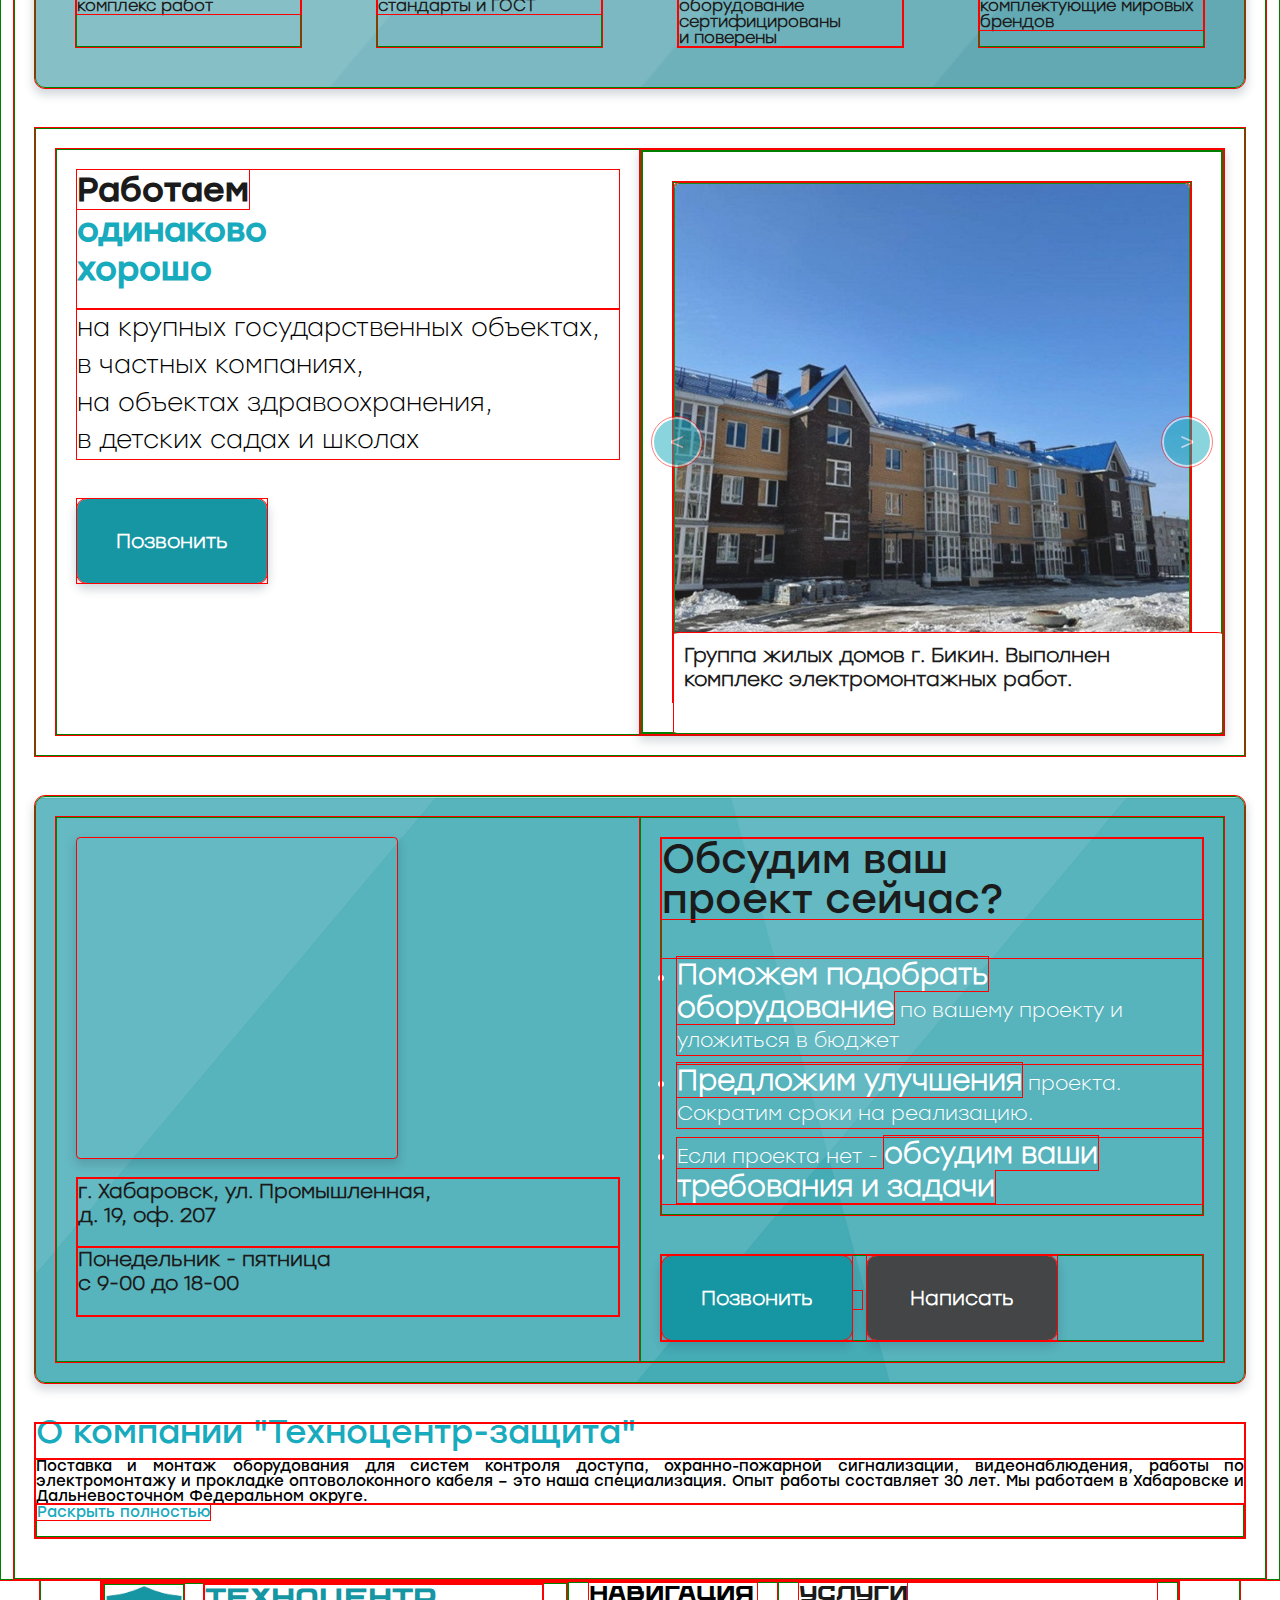
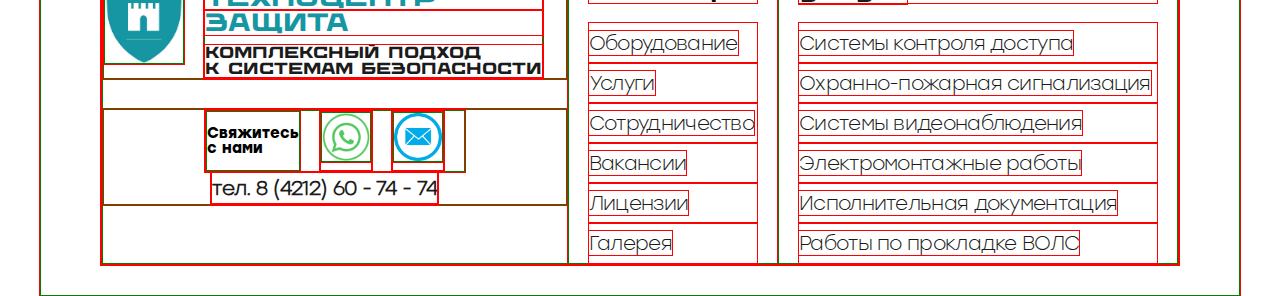
==== commit 6fc2f74a: "fix services" ====
--- a/index.html
+++ b/index.html
@@ -48,7 +48,7 @@
             <div class="main"> 
                 <div class="main-title"> 
                     <a class="link" href="#"> ПОСТАВКА &#448 </a>
-                    <a class="link" href="#"> МОНТАЖ &#448 </a> 
+                    <a class="link" href="./html/services.html"> МОНТАЖ &#448 </a> 
                     <a class="link" href="#"> ГАРАНТИЯ </a> 
                 </div>
                 <p class="professional-experience"> Более 25 лет  в Дальневосточном регионе</p>
@@ -61,7 +61,7 @@
                         <div class="presentation-btns">
                             <!-- <a href="mailto:video-tex@yandex"> <button class="presentation-btn"> Отправить <br> техзадание  </button></a>  -->
                             <a href="#"> <button class="presentation-btn">  Оборудование  </button></a> 
-                            <a href="#"> <button class="presentation-btn second-btn">  Монтаж  </button></a> 
+                            <a href="./html/services.html"> <button class="presentation-btn second-btn">  Монтаж  </button></a> 
                         </div>
                         <div class="presentation-info">
                             <a href="#"> системы контроля доступа  </a>
@@ -230,7 +230,7 @@
                     <h4>Навигация</h4>
                     <ul>
                         <li><a href="#"> Оборудование  </a></li>
-                        <li><a href="#"> Услуги  </a></li>
+                        <li><a href="./html/services.html"> Услуги  </a></li>
                         <li><a href="#"> Сотрудничество  </a> </li>
                         <li><a href="#"> Вакансии   </a> </li>
                         <li><a href="#"> Лицензии  </a> </li>
@@ -238,7 +238,7 @@
                     </ul>
                 </div>
                 <div class="footer-item">
-                    <h4> Услуги </h4>
+                    <h4> <a href="./html/services.html"> Услуги </a></h4>
                     <ul>
                         <li><a href="#"> Системы контроля доступа  </a></li>
                         <li><a href="#"> Охранно-пожарная сигнализация  </a> </li>
--- a/index.css
+++ b/index.css
@@ -43,14 +43,14 @@
     --box-shadow: 0px 5px 10px 2px rgba(34, 60, 80, 0.2);
 }
 
-/* 
+
 * {
     outline: 1px solid #f00 !important;
 } 
 
 *, header, main, .wrapper, footer, div, img {
     border: 1px green solid;
-}    */
+}   
 
 a {
     text-decoration: none;
--- a/media.css
+++ b/media.css
@@ -1,5 +1,9 @@
 @media screen and (max-width: 1000px) {
     
+    .selection-title{
+        font-size: 30px;
+    }
+
     .feedback-title {
         font-size: 30px;
         margin-bottom: 10px;
@@ -107,10 +111,7 @@
     .presentation-info {
         font-size: 20px;
     }
-/* 
-    .header__title p:last-of-type{
-        font-size: 10px;
-    } */
+
 }
 
 @media screen and (max-width: 750px) {
@@ -182,7 +183,7 @@
     }
 
     .contact-info {
-        margin-top: 10px;
+        margin-top: 15px;
     }
 
     .seo-text-title{
@@ -219,16 +220,45 @@
         flex-direction: column;
     }
 
+    .selection-items {
+        grid-template-columns: 200px 200px;
+    }
+
+    .footer-item h4{
+        margin-top: 20px;
+    }
+
 }
 
 @media screen and (max-width: 550px) {
     .presentation-info {
         font-size: 15px;
     }
-}
-
-
-
-
-
-
+
+
+}
+
+
+@media screen and (max-width: 450px){
+    .cross-section{
+        display: none;
+    }
+
+    .btn-section{
+        flex-direction: column-reverse;
+    }
+
+    /* .presentation-btns{
+        flex-direction: column-reverse;
+    } */
+
+    .sliders{
+        display: none;
+    }
+}
+
+
+
+
+
+
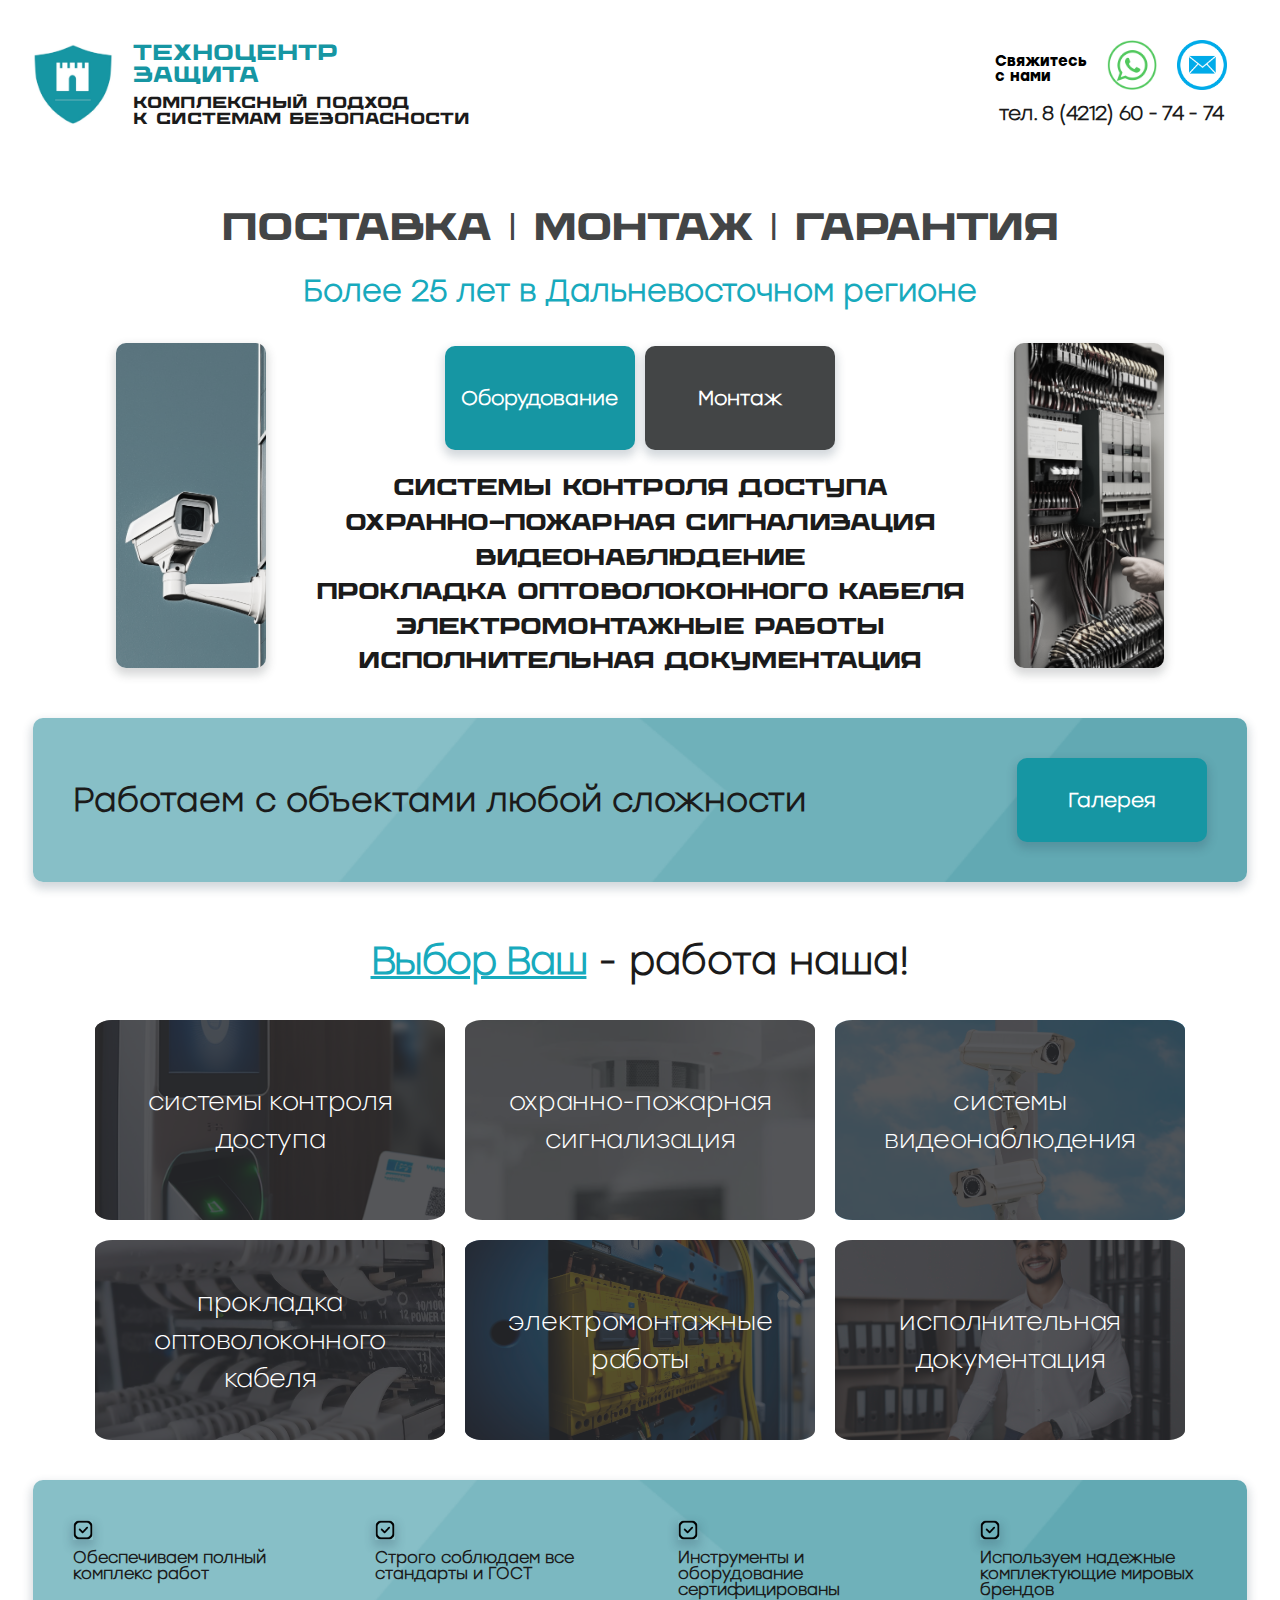
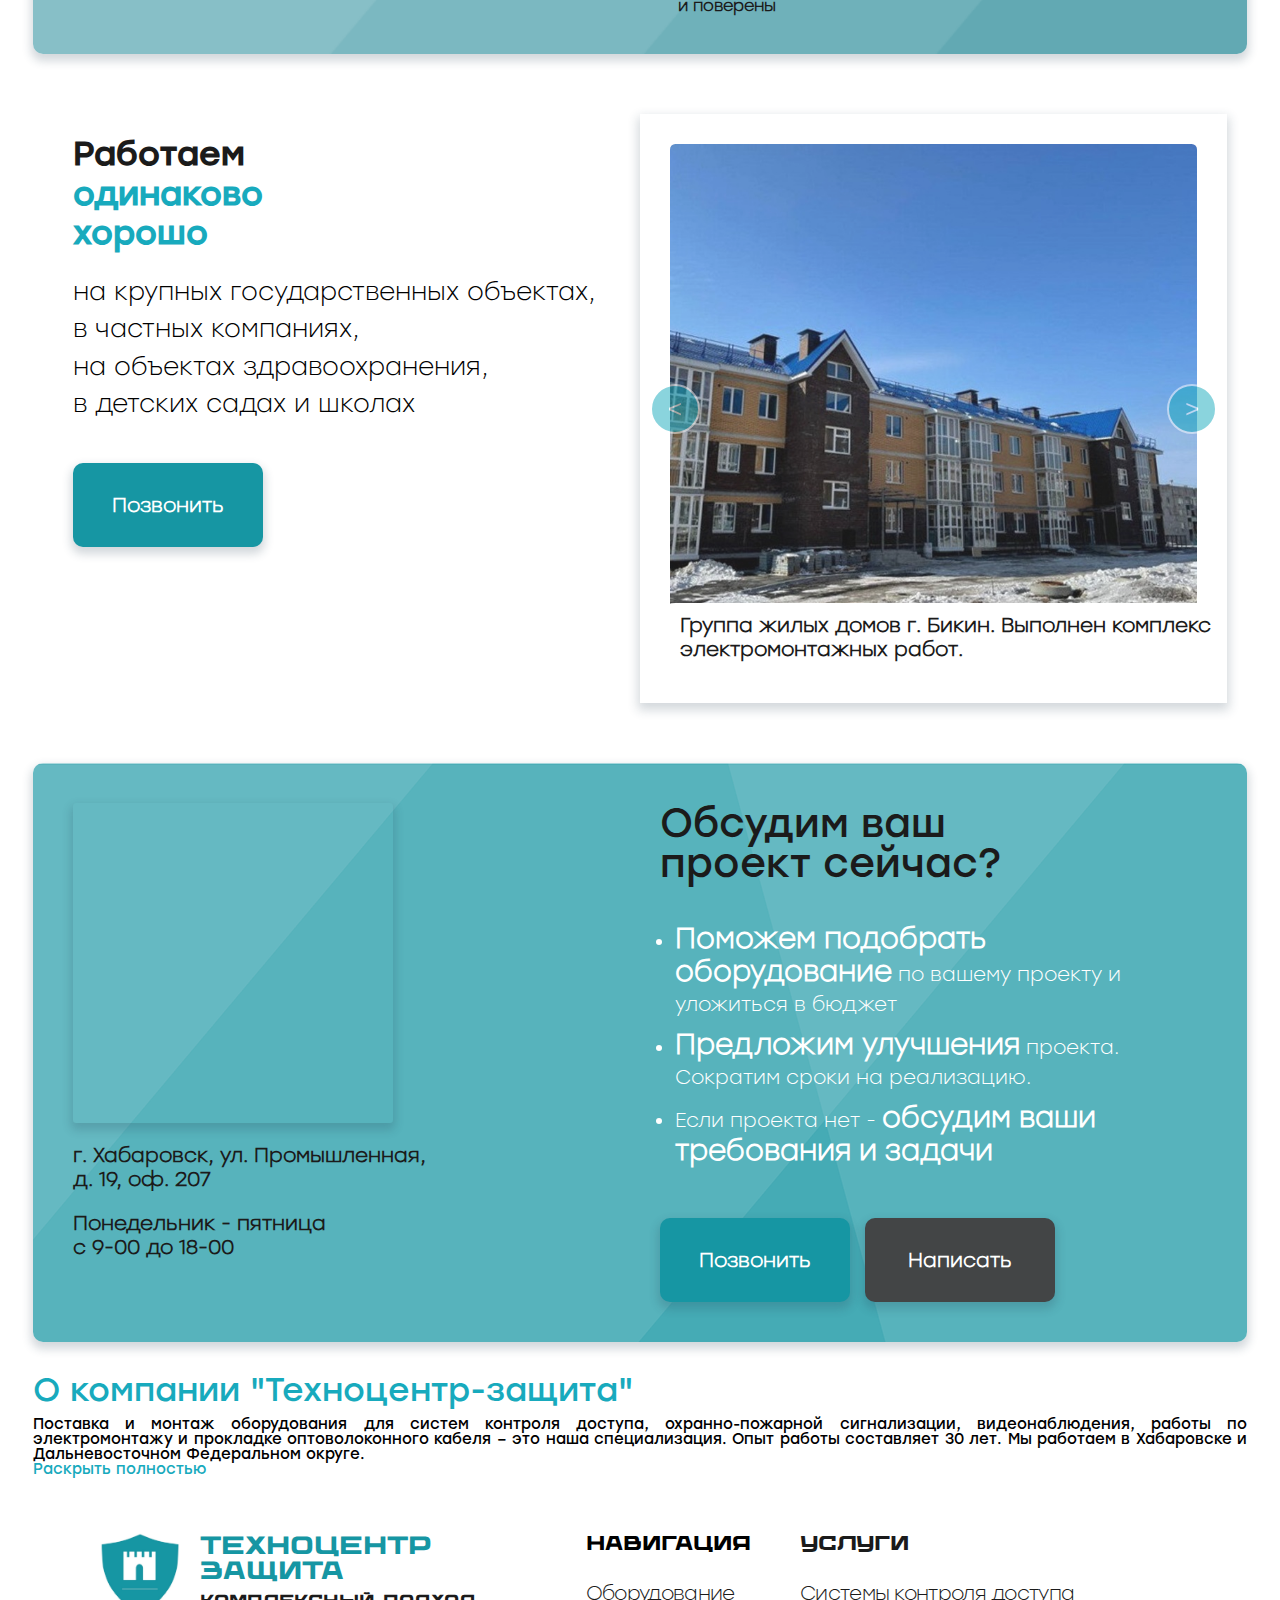
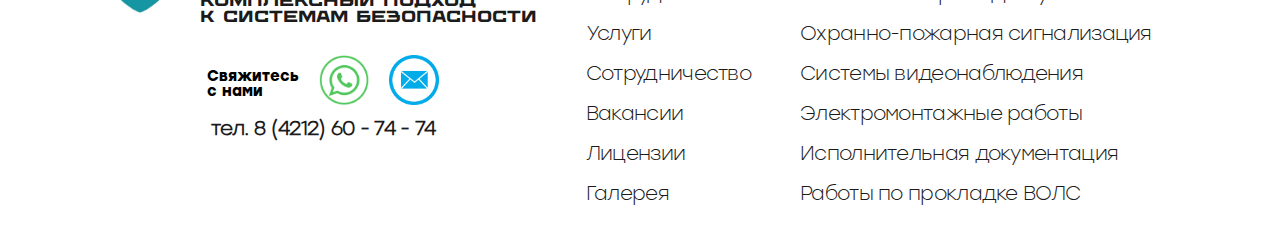
==== commit 2f68750f: "done index media" ====
--- a/index.html
+++ b/index.html
@@ -160,12 +160,12 @@
                 <div class="contacts">
                     
                     <div class="contacts-map"> <iframe src="https://yandex.ru/map-widget/v1/?um=constructor%3A66a0af6816b651c27cd4777a41d9da4e600a74fc31a706a50774fdd20462f289&amp;source=constructor" width="320" height="320" frameborder="0"></iframe>
-                        <div class="contacts-info">
-                            <ul>
-                                <li> г. Хабаровск, ул. Промышленная, <br> д. 19, оф. 207 </li>
-                                <li> Понедельник - пятница <br> с 9-00 до 18-00 </li>
-                            </ul>
-                        </div>
+                    <div class="contacts-info">
+                        <ul>
+                            <li> г. Хабаровск, ул. Промышленная, <br> д. 19, оф. 207 </li>
+                            <li> Понедельник - пятница <br> с 9-00 до 18-00 </li>
+                        </ul>
+                    </div>
                     </div>
 
                     <div class="feedback">
--- a/index.css
+++ b/index.css
@@ -43,14 +43,14 @@
     --box-shadow: 0px 5px 10px 2px rgba(34, 60, 80, 0.2);
 }
 
-
+/* 
 * {
     outline: 1px solid #f00 !important;
 } 
 
 *, header, main, .wrapper, footer, div, img {
     border: 1px green solid;
-}   
+}    */
 
 a {
     text-decoration: none;
--- a/media.css
+++ b/media.css
@@ -235,6 +235,16 @@
         font-size: 15px;
     }
 
+    .selection-items {
+        grid-template-rows: repeat(6, 150px);
+        grid-template-columns: 250px;
+        gap: 20px;
+        height: 100%;
+    }
+
+    .btn-section{
+        flex-direction: column-reverse;
+    }
 
 }
 
@@ -244,21 +254,40 @@
         display: none;
     }
 
-    .btn-section{
+    .sliders{
+        display: none;
+    }
+
+    .presentation-btns{
         flex-direction: column-reverse;
     }
 
-    /* .presentation-btns{
-        flex-direction: column-reverse;
-    } */
-
-    .sliders{
-        display: none;
-    }
-}
-
-
-
-
-
-
+    iframe{
+        display: none;
+    }
+    
+    .header__items{
+        flex-direction: column;
+        align-items: center;
+    }
+
+    .header__title{
+        display: flex;
+        flex-direction: column;
+        align-items: center;
+    }
+
+    .header__title p:last-child{
+        display: none;
+    }
+}
+
+@media screen and (max-width: 400px) {
+    .main-title{
+        display: none;
+    }
+
+    .presentation-item{
+        flex-direction: column;
+    }
+}
